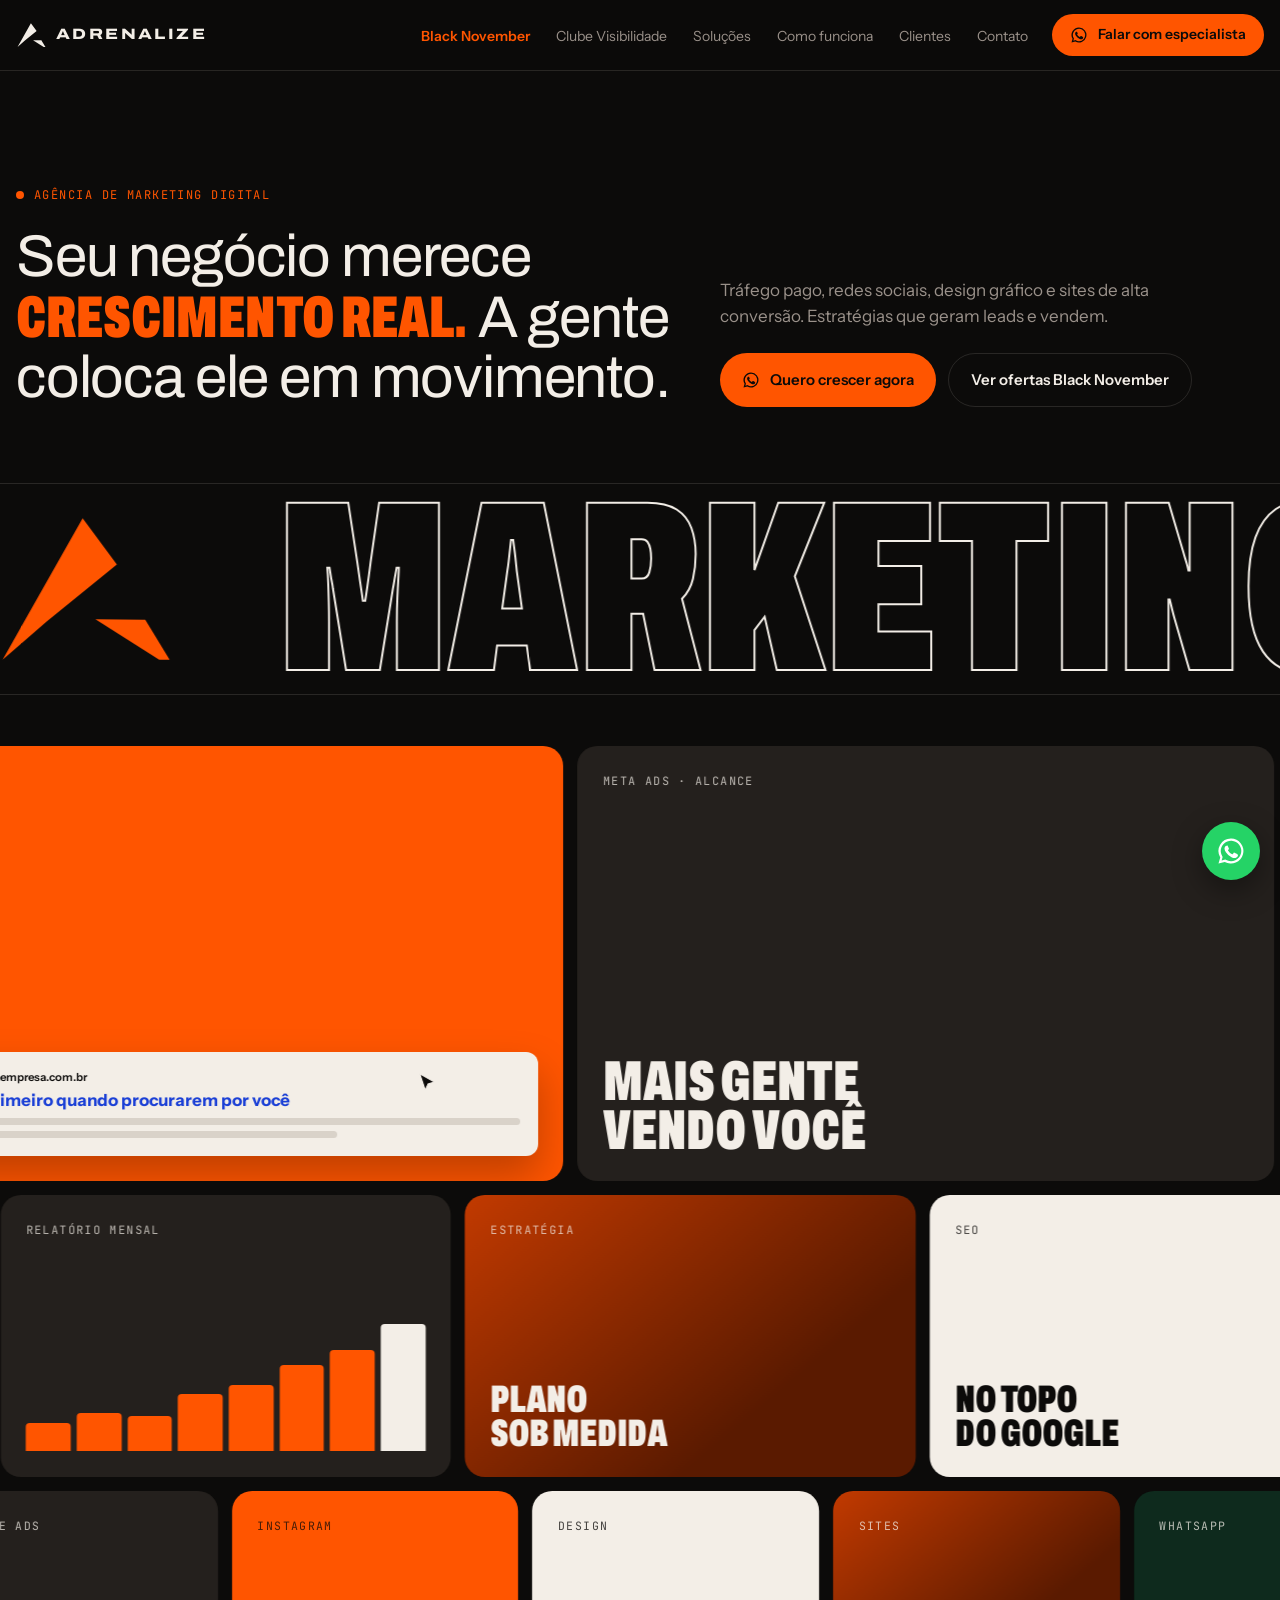
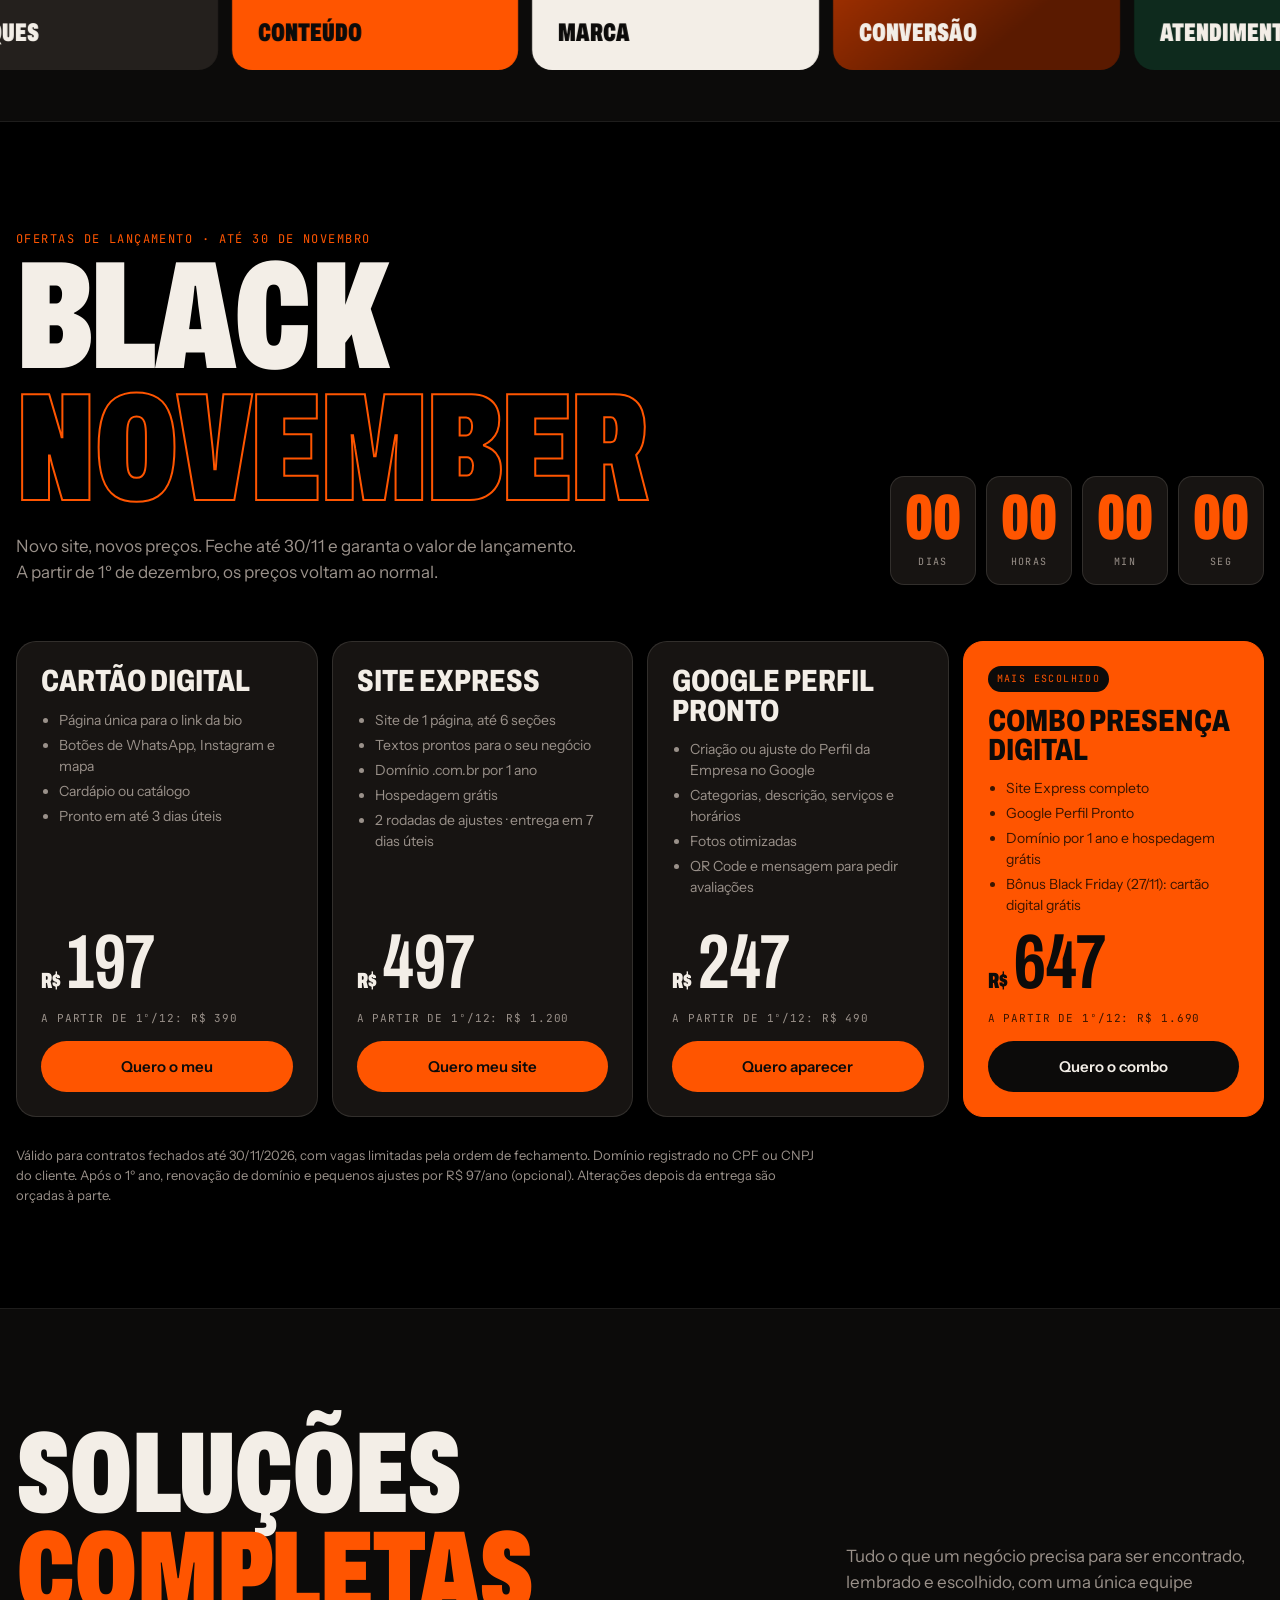
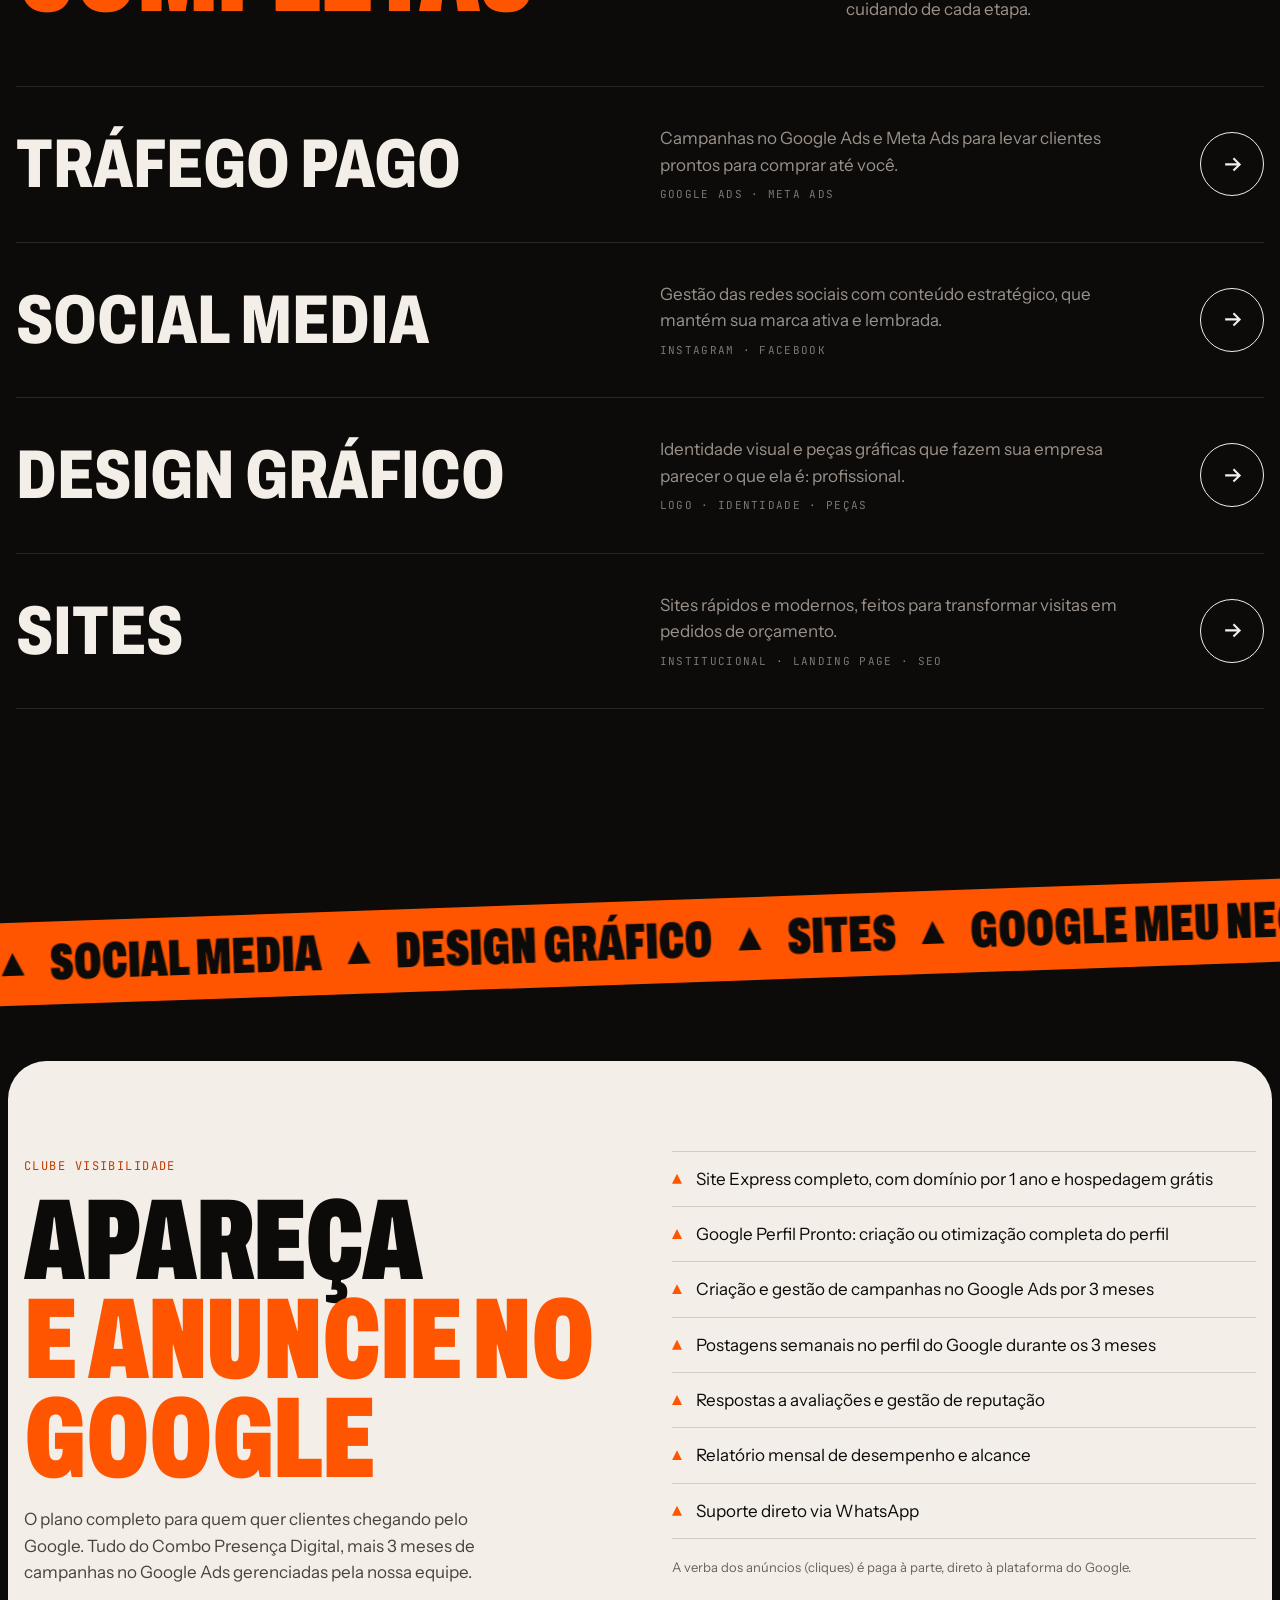
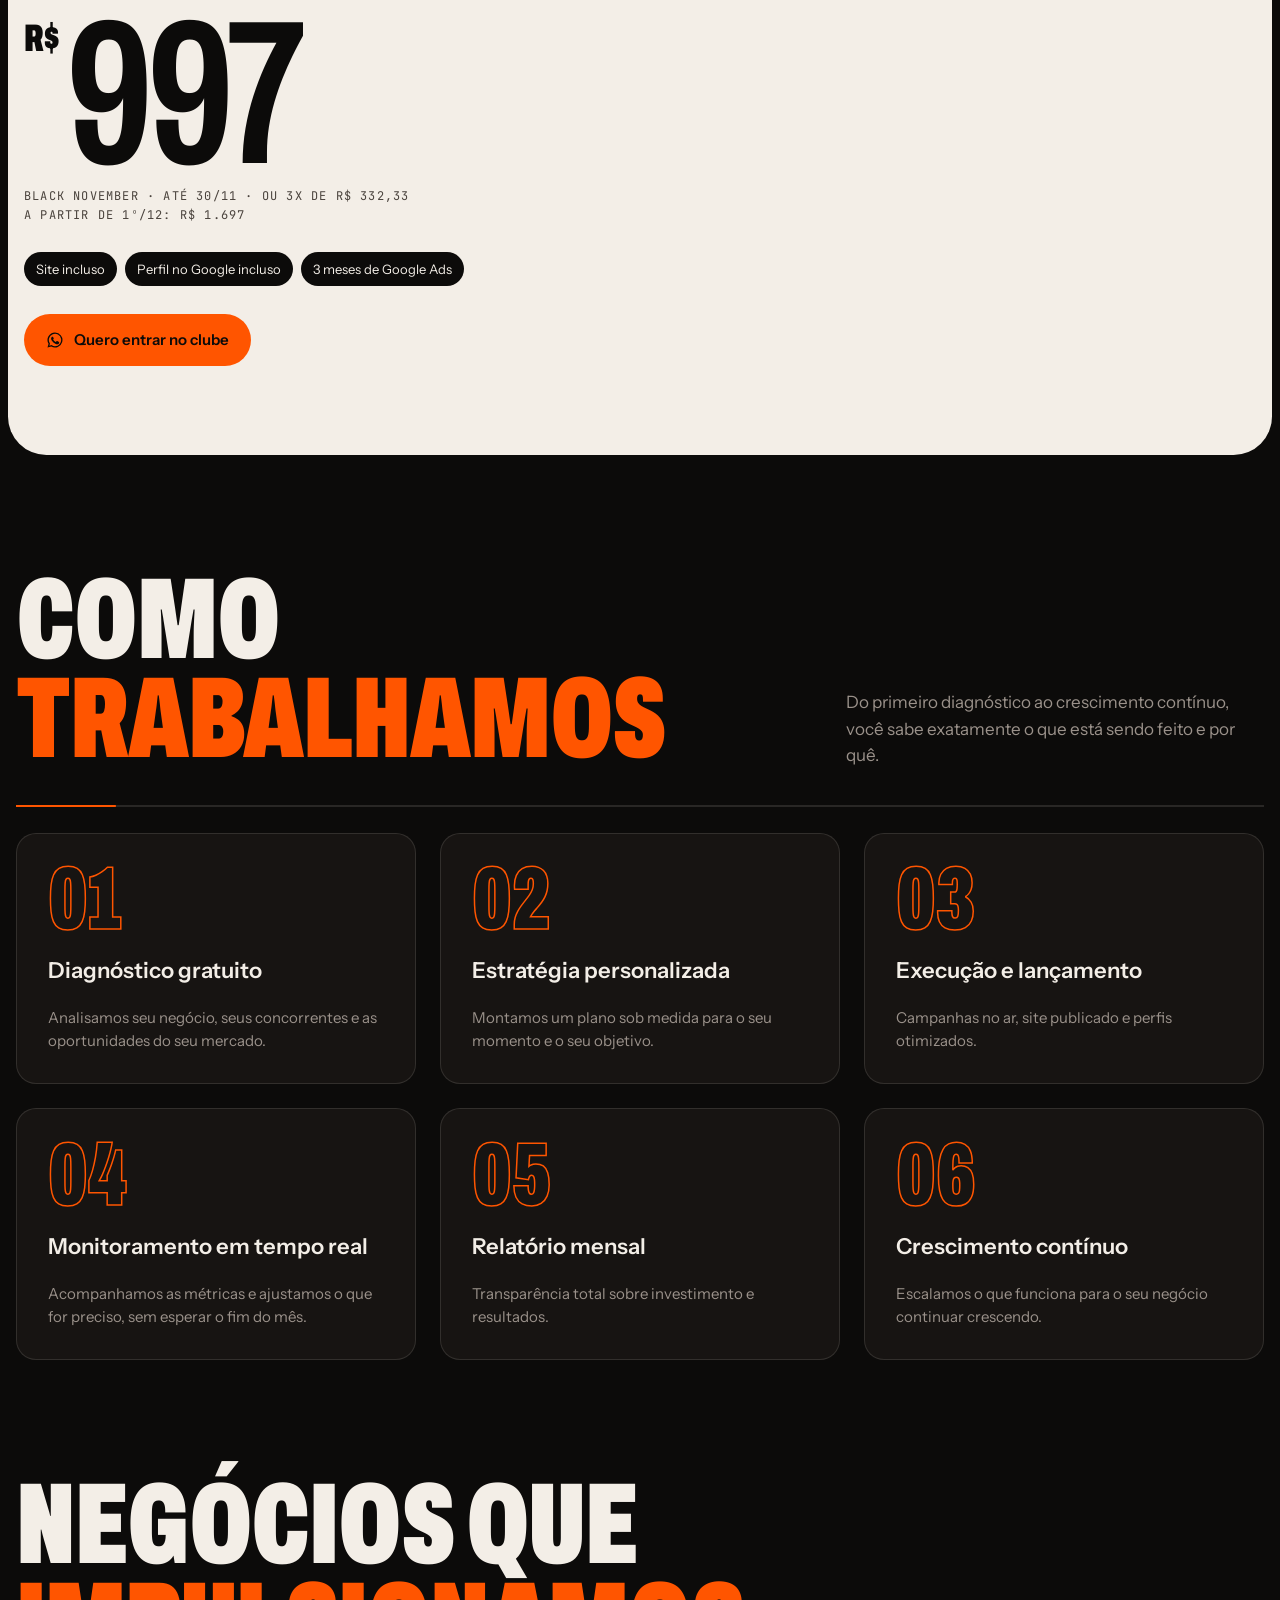
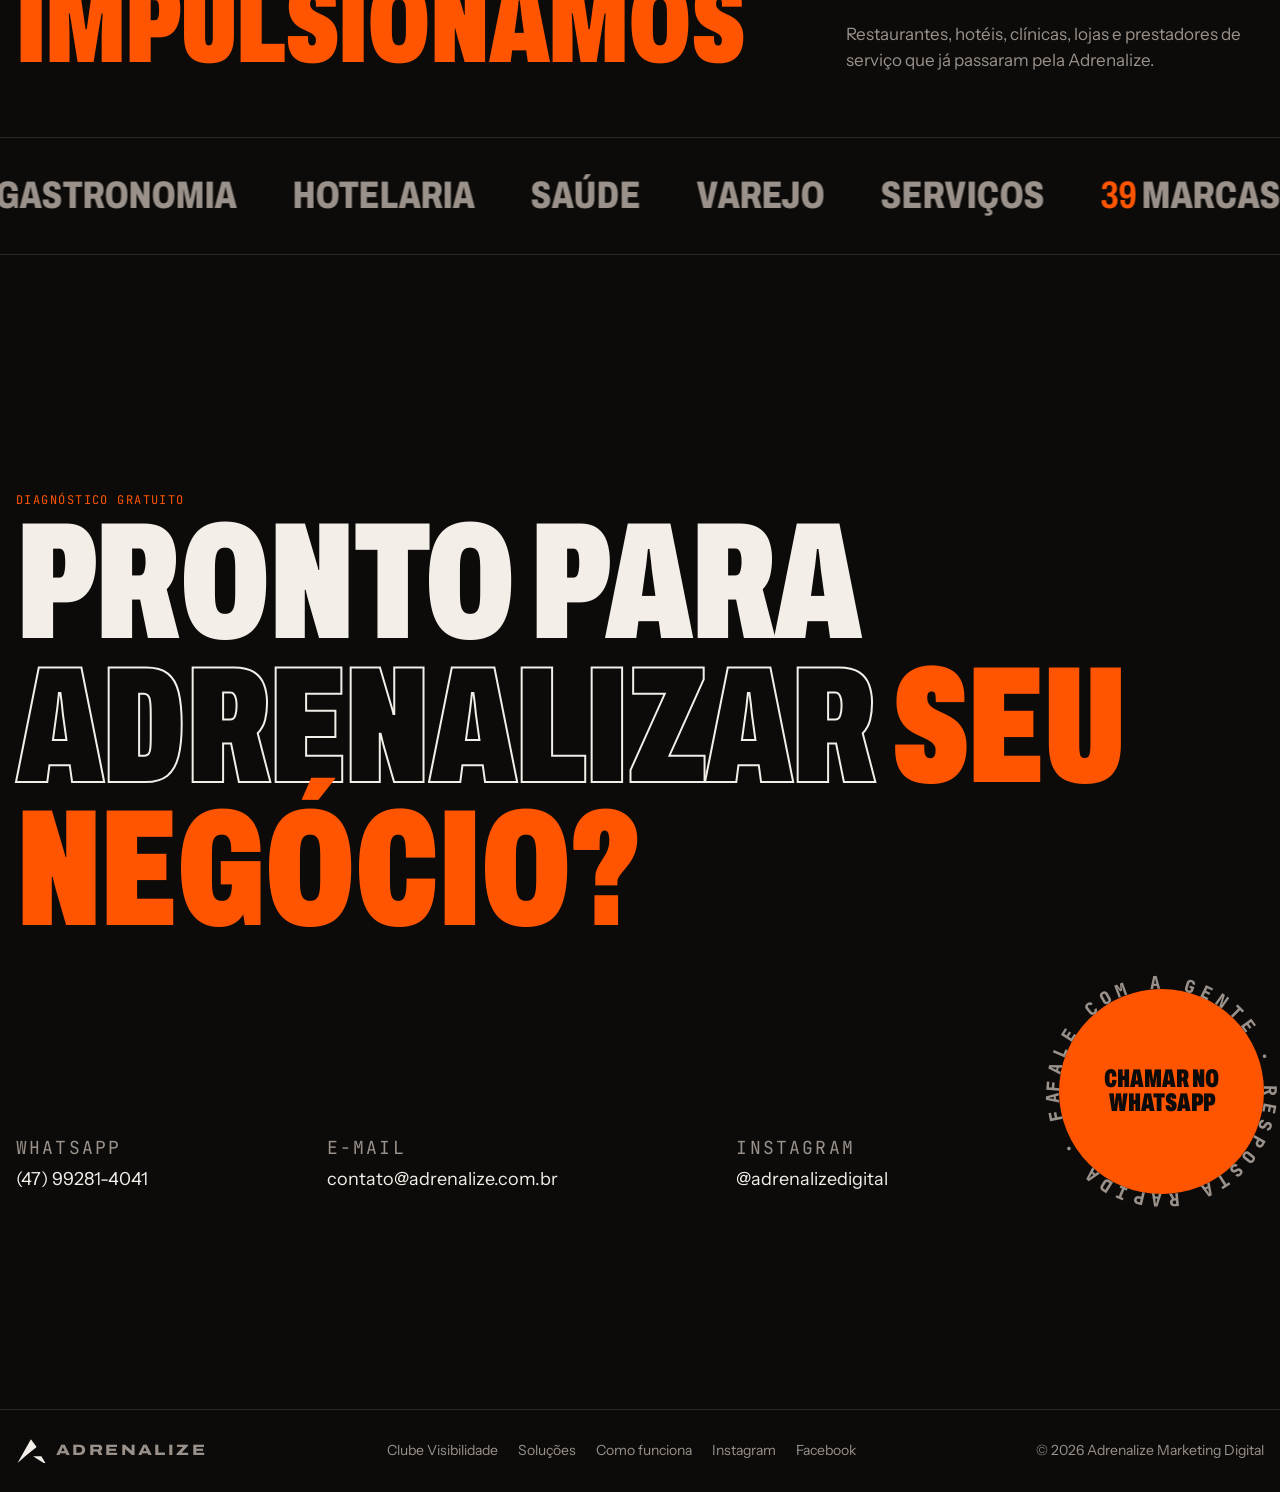
==== index.html @ 4ca0341b "Add files via upload" ====
<!doctype html>
<html lang="pt-BR">
<head>
<meta charset="utf-8">
<meta name="viewport" content="width=device-width, initial-scale=1, viewport-fit=cover">
<title>Adrenalize Marketing Digital</title>
<meta name="description" content="Adrenalize Marketing Digital: tráfego pago, redes sociais, design gráfico e sites que geram leads e vendas.">
<link rel="preconnect" href="https://fonts.googleapis.com">
<link rel="preconnect" href="https://fonts.gstatic.com" crossorigin>
<link rel="stylesheet" href="https://fonts.googleapis.com/css2?family=Archivo:wdth,wght@62..125,300..900&family=Instrument+Sans:wght@400;500;600&family=JetBrains+Mono:wght@400;600&display=swap">
<style>
/* Layout: wordmark gigante em marquee, trilhos de cards que correm em sentidos opostos conforme a rolagem, seções em blocos de cor cheia. */
:root{
  --ink:#0c0b0a;
  --ink-2:#171412;
  --ink-3:#24201d;
  --bone:#f3eee7;
  --flame:#ff5500;
  --ember:#c23a00;
  --ash:#9a918a;
  --line:rgba(243,238,231,.12);
  --wa:#25d366;
  --f-display:"Archivo","Arial Narrow",Impact,sans-serif;
  --f-body:"Instrument Sans",system-ui,-apple-system,"Segoe UI",sans-serif;
  --f-mono:"JetBrains Mono",ui-monospace,Menlo,Consolas,monospace;
  --gut-l:max(16px,env(safe-area-inset-left,0px));
  --gut-r:max(16px,env(safe-area-inset-right,0px));
  --maxw:1320px;
  color-scheme:dark;
}
*{box-sizing:border-box}
html{scroll-behavior:smooth}
body{margin:0;background:var(--ink);color:var(--bone);font-family:var(--f-body);font-size:17px;line-height:1.55;-webkit-font-smoothing:antialiased;overflow-x:clip}
body::before{content:"";position:fixed;inset:0 0 auto;height:env(safe-area-inset-top,0px);z-index:60;background:var(--ink)}
a{color:inherit}
img{max-width:100%}
:focus-visible{outline:2px solid var(--flame);outline-offset:3px;border-radius:4px}
.wrap{max-width:var(--maxw);margin:0 auto;padding-left:var(--gut-l);padding-right:var(--gut-r)}
.mono{font-family:var(--f-mono);font-size:12px;letter-spacing:.12em;text-transform:uppercase}
.display{font-family:var(--f-display);font-weight:900;font-stretch:62%;line-height:.86;letter-spacing:-.01em;text-transform:uppercase}

/* NAV */
.nav{position:sticky;top:env(safe-area-inset-top,0px);z-index:50;background:color-mix(in srgb,var(--ink) 78%,transparent);backdrop-filter:blur(14px);-webkit-backdrop-filter:blur(14px);border-bottom:1px solid var(--line)}
.nav .wrap{display:flex;align-items:center;gap:24px;padding-block:14px}
.brand{display:flex;align-items:center;gap:10px;text-decoration:none;font-family:var(--f-display);font-weight:800;font-stretch:125%;letter-spacing:.16em;font-size:15px}
.brand svg{width:30px;height:26px;fill:var(--bone)}
.nav ul{display:flex;gap:26px;list-style:none;margin:0 0 0 auto;padding:0}
.nav ul a{text-decoration:none;font-size:14px;color:var(--ash);transition:color .2s}
.nav ul a:hover{color:var(--bone)}
.btn{display:inline-flex;align-items:center;gap:10px;padding:14px 22px;border-radius:999px;font-weight:600;font-size:15px;text-decoration:none;white-space:nowrap;transition:transform .25s cubic-bezier(.2,.8,.2,1),background .25s,color .25s}
.btn:hover{transform:translateY(-2px)}
.btn-fire{background:var(--flame);color:var(--ink)}
.btn-fire:hover{background:var(--bone)}
.btn-ghost{border:1px solid var(--line);color:var(--bone)}
.btn-ghost:hover{border-color:var(--bone)}
.btn svg{width:18px;height:18px;fill:currentColor}
.nav .btn{padding:10px 18px;font-size:14px}
@media (max-width:900px){.nav ul{display:none}.nav .btn{margin-left:auto}}
@media (max-width:520px){.nav-cta-t{display:none}.nav .btn{padding:10px 12px}}

/* HERO */
.hero{padding-block:clamp(48px,9vw,120px) 0;position:relative}
.hero-top{display:grid;grid-template-columns:1.1fr .9fr;gap:40px;align-items:end}
.hero h1{margin:0;font-family:var(--f-display);font-weight:400;font-stretch:100%;font-size:clamp(34px,4.6vw,64px);line-height:1.02;letter-spacing:-.02em;text-wrap:balance}
.hero h1 em{font-style:normal;font-weight:900;font-stretch:62%;color:var(--flame);text-transform:uppercase;letter-spacing:0}
.hero p{margin:0 0 24px;color:var(--ash);max-width:46ch}
.hero .ctas{display:flex;flex-wrap:wrap;gap:12px}
.hero .eyebrow{display:flex;align-items:center;gap:10px;color:var(--flame);margin-bottom:22px}
.pulse{width:8px;height:8px;border-radius:50%;background:var(--flame);box-shadow:0 0 0 0 rgba(255,85,0,.6);animation:pulse 1.6s infinite}
@keyframes pulse{70%{box-shadow:0 0 0 12px rgba(255,85,0,0)}100%{box-shadow:0 0 0 0 rgba(255,85,0,0)}}
@media (max-width:900px){.hero-top{grid-template-columns:1fr}}

.mega{margin-top:clamp(36px,6vw,80px);overflow:hidden;white-space:nowrap;border-block:1px solid var(--line)}
.mega-track{display:inline-flex;will-change:transform}
.mega-track span{font-size:clamp(96px,19vw,300px);padding-right:.18em;display:inline-flex;align-items:center;gap:.18em}
.mega-track span i{font-style:normal;color:transparent;-webkit-text-stroke:2px var(--bone)}
.mega-track span b{color:var(--flame);font-weight:900}
.mega-track svg{height:.62em;width:auto;fill:var(--flame)}

/* REEL (cards que correm) */
.reel{padding-block:clamp(28px,4vw,56px);display:grid;gap:14px;overflow:hidden}
.row{display:flex;gap:14px;will-change:transform;width:max-content}
.row.r1 .tile{height:clamp(220px,34vw,440px)}
.row.r2 .tile{height:clamp(170px,22vw,300px)}
.row.r3 .tile{height:clamp(120px,14vw,190px)}
.tile{aspect-ratio:16/10;max-width:none;border-radius:20px;position:relative;overflow:hidden;flex:none;padding:clamp(14px,2vw,28px);display:flex;flex-direction:column;justify-content:space-between;isolation:isolate}
.tile .tag{font-family:var(--f-mono);font-size:clamp(9px,.9vw,12px);letter-spacing:.12em;text-transform:uppercase;opacity:.75}
.tile .big{font-family:var(--f-display);font-weight:900;font-stretch:62%;text-transform:uppercase;line-height:.88;font-size:clamp(28px,4.4vw,72px)}
.row.r2 .tile .big{font-size:clamp(22px,3vw,48px)}
.row.r3 .tile .big{font-size:clamp(18px,2vw,32px)}
.t-fire{background:var(--flame);color:var(--ink)}
.t-bone{background:var(--bone);color:var(--ink)}
.t-ink{background:var(--ink-3);color:var(--bone)}
.t-ember{background:linear-gradient(140deg,var(--ember),#5a1a00 70%);color:var(--bone)}
.t-wa{background:#0e2a1d;color:var(--bone)}

/* tile: Google Ads */
.serp{background:var(--bone);color:var(--ink);border-radius:12px;padding:clamp(10px,1.4vw,18px);font-size:clamp(10px,1.05vw,14px);line-height:1.35;box-shadow:0 20px 40px rgba(0,0,0,.25)}
.serp small{display:block;font-weight:600}
.serp strong{display:block;color:#1a3fd6;font-size:1.25em;margin:4px 0}
.serp .bar{height:7px;border-radius:4px;background:#d9d2c9;margin-top:6px}
.serp .bar.s{width:70%}
.cursor{position:absolute;width:22px;height:22px;right:18%;bottom:20%;animation:click 3.2s infinite}
.cursor svg{width:100%;height:100%;fill:var(--ink);stroke:var(--bone);stroke-width:1.2}
@keyframes click{0%,100%{transform:translate(40px,30px)}45%{transform:translate(0,0)}52%{transform:translate(0,0) scale(.82)}60%{transform:translate(0,0)}}

/* tile: feed */
.feed{display:grid;grid-template-columns:repeat(3,1fr);gap:5px;width:60%;align-self:flex-end}
.feed i{aspect-ratio:1;border-radius:6px;background:var(--ink-3);animation:feed 4.5s infinite}
.feed i:nth-child(2){animation-delay:.5s}.feed i:nth-child(3){animation-delay:1s}.feed i:nth-child(4){animation-delay:1.5s}.feed i:nth-child(5){animation-delay:2s}.feed i:nth-child(6){animation-delay:2.5s}
@keyframes feed{0%,100%{background:var(--ink-3)}40%{background:var(--flame)}60%{background:var(--bone)}}
.likes{display:flex;align-items:center;gap:8px;font-family:var(--f-mono);font-size:clamp(11px,1vw,14px)}
.likes svg{width:18px;height:18px;fill:var(--flame);animation:beat 1.2s infinite}
@keyframes beat{30%{transform:scale(1.3)}60%{transform:scale(1)}}

/* tile: chart */
.bars{display:flex;align-items:flex-end;gap:6px;height:55%}
.bars i{flex:1;background:var(--ink);border-radius:4px 4px 0 0;transform-origin:bottom;animation:grow 3s ease-in-out infinite alternate}
.bars i:nth-child(1){height:22%}.bars i:nth-child(2){height:30%;animation-delay:.1s}.bars i:nth-child(3){height:28%;animation-delay:.2s}.bars i:nth-child(4){height:45%;animation-delay:.3s}.bars i:nth-child(5){height:52%;animation-delay:.4s}.bars i:nth-child(6){height:68%;animation-delay:.5s}.bars i:nth-child(7){height:80%;animation-delay:.6s}.bars i:nth-child(8){height:100%;animation-delay:.7s;background:var(--bone)}
@keyframes grow{from{transform:scaleY(.35)}to{transform:scaleY(1)}}

/* tile: identidade */
.swatches{display:flex;gap:8px}
.swatches i{flex:1;aspect-ratio:1;border-radius:50%;animation:spin 6s linear infinite}
.swatches i:nth-child(1){background:var(--flame)}.swatches i:nth-child(2){background:var(--ink)}.swatches i:nth-child(3){background:#e9c46a;animation-direction:reverse}.swatches i:nth-child(4){background:#2a9d8f}
@keyframes spin{50%{border-radius:28%}}
.aa{font-family:var(--f-display);font-weight:300;font-stretch:125%;font-size:clamp(56px,8vw,130px);line-height:.8;animation:wght 4s ease-in-out infinite alternate}
@keyframes wght{to{font-weight:900;font-stretch:62%}}

/* tile: site */
.browser{background:var(--ink);border-radius:12px;overflow:hidden;border:1px solid var(--line);height:72%;display:flex;flex-direction:column}
.browser .top{display:flex;gap:5px;padding:8px 10px;border-bottom:1px solid var(--line)}
.browser .top i{width:7px;height:7px;border-radius:50%;background:var(--ink-3)}
.browser .body{flex:1;padding:12px;display:grid;gap:7px;align-content:start;position:relative;overflow:hidden}
.browser .body b{height:12px;width:60%;background:var(--flame);border-radius:3px}
.browser .body s{height:6px;background:var(--ink-3);border-radius:3px;text-decoration:none}
.browser .body s:nth-of-type(2){width:80%}.browser .body s:nth-of-type(3){width:50%}
.browser .body u{margin-top:6px;width:90px;height:22px;border-radius:99px;background:var(--bone)}
.scan{position:absolute;inset:0;background:linear-gradient(180deg,transparent,rgba(255,85,0,.18),transparent);height:40%;animation:scan 2.8s linear infinite}
@keyframes scan{from{transform:translateY(-100%)}to{transform:translateY(260%)}}

/* tile: maps */
.map{position:absolute;inset:0;z-index:-1;background:
 linear-gradient(90deg,transparent 48%,rgba(12,11,10,.08) 48% 52%,transparent 52%) 0 0/70px 70px,
 linear-gradient(0deg,transparent 48%,rgba(12,11,10,.08) 48% 52%,transparent 52%) 0 0/70px 70px,
 linear-gradient(30deg,transparent 46%,rgba(255,85,0,.25) 46% 50%,transparent 50%) 0 0/100% 100%}
.pin{position:absolute;left:58%;top:30%;width:34px;height:34px}
.pin svg{width:100%;height:100%;fill:var(--flame);animation:drop 2.4s cubic-bezier(.3,1.6,.5,1) infinite}
.pin::after{content:"";position:absolute;left:50%;bottom:-6px;width:30px;height:10px;margin-left:-15px;border-radius:50%;background:rgba(255,85,0,.35);animation:ring 2.4s infinite}
@keyframes drop{0%{transform:translateY(-30px)}25%,100%{transform:translateY(0)}}
@keyframes ring{0%,20%{transform:scale(.3);opacity:1}100%{transform:scale(2.2);opacity:0}}
.stars{color:var(--flame);letter-spacing:.15em;font-size:clamp(14px,1.6vw,22px)}

/* tile: whatsapp */
.chat{display:grid;gap:8px;font-size:clamp(10px,1.05vw,14px)}
.chat p{margin:0;padding:8px 12px;border-radius:12px;max-width:80%;animation:pop 6s infinite both}
.chat .in{background:#1f3b2e;justify-self:start;border-bottom-left-radius:3px}
.chat .out{background:var(--wa);color:#06281a;justify-self:end;border-bottom-right-radius:3px;animation-delay:1.2s}
.chat .in:nth-child(3){animation-delay:2.4s}
@keyframes pop{0%{transform:scale(.6);opacity:0}8%,85%{transform:scale(1);opacity:1}100%{opacity:0}}

/* tile: reach */
.reach{position:absolute;inset:auto 0 0 0;height:60%;z-index:-1}
.reach path{fill:none;stroke:var(--flame);stroke-width:3;stroke-dasharray:600;stroke-dashoffset:600;animation:draw 3.5s ease-out infinite}
@keyframes draw{70%,100%{stroke-dashoffset:0}}

/* MARQUEE faixa */
.band{background:var(--flame);color:var(--ink);overflow:hidden;white-space:nowrap;transform:rotate(-2deg);margin-block:clamp(40px,6vw,80px);width:110%;margin-left:-5%}
.band-track{display:inline-flex;padding-block:16px;will-change:transform}
.band-track span{font-family:var(--f-display);font-weight:900;font-stretch:62%;text-transform:uppercase;font-size:clamp(28px,4vw,56px);line-height:1;padding-right:.5em;display:inline-flex;gap:.5em;align-items:center}
.band-track span::after{content:"";width:.45em;height:.45em;background:var(--ink);clip-path:polygon(50% 0,100% 100%,0 100%)}


/* BLACK NOVEMBER */
.black{background:#000;border-block:1px solid var(--line);overflow:hidden}
.black .wrap{padding-block:clamp(56px,8vw,110px)}
.black-top{display:grid;grid-template-columns:1fr auto;gap:32px;align-items:end;margin-bottom:clamp(32px,5vw,56px)}
.black h2{margin:0;font-size:clamp(64px,12vw,200px)}
.black h2 span{display:block;color:transparent;-webkit-text-stroke:2px var(--flame)}
.black .sub{margin:18px 0 0;color:var(--ash);max-width:52ch}
.count{display:flex;gap:10px}
.count div{background:var(--ink-2);border:1px solid var(--line);border-radius:14px;padding:12px 14px;min-width:74px;text-align:center}
.count b{display:block;font-family:var(--f-display);font-weight:900;font-stretch:62%;font-size:clamp(40px,5vw,64px);line-height:.9;color:var(--flame);font-variant-numeric:tabular-nums}
.count span{font-family:var(--f-mono);font-size:10px;letter-spacing:.14em;text-transform:uppercase;color:var(--ash)}
.offers{display:grid;grid-template-columns:repeat(4,1fr);gap:14px}
.offer{background:var(--ink-2);border:1px solid var(--line);border-radius:20px;padding:24px;display:flex;flex-direction:column;gap:14px;transition:transform .35s cubic-bezier(.2,.8,.2,1),border-color .35s}
.offer:hover{transform:translateY(-6px);border-color:var(--flame)}
.offer.hot{background:var(--flame);color:var(--ink);border-color:var(--flame)}
.offer h3{margin:0;font-family:var(--f-display);font-weight:800;font-stretch:75%;text-transform:uppercase;font-size:clamp(26px,2.4vw,34px);line-height:.95}
.offer ul{margin:0;padding:0 0 0 18px;font-size:14px;line-height:1.5;color:var(--ash);display:grid;gap:4px}
.offer.hot ul{color:#3a1500}
.offer .now{display:flex;align-items:baseline;gap:6px;font-family:var(--f-display);font-weight:900;font-stretch:62%;line-height:.85;margin-top:auto}
.offer .now small{font-size:22px}
.offer .now strong{font-size:clamp(64px,6vw,88px)}
.offer .after{font-family:var(--f-mono);font-size:11px;letter-spacing:.08em;text-transform:uppercase;color:var(--ash)}
.offer.hot .after{color:#3a1500}
.offer .btn{justify-content:center}
.offer.hot .btn-fire{background:var(--ink);color:var(--bone)}
.offer.hot .btn-fire:hover{background:var(--bone);color:var(--ink)}
.offer .flag{align-self:flex-start;font-family:var(--f-mono);font-size:10px;letter-spacing:.14em;text-transform:uppercase;background:var(--ink);color:var(--flame);padding:5px 9px;border-radius:99px}
.black .rules{margin:28px 0 0;color:var(--ash);font-size:13px;max-width:90ch}
@media (max-width:1100px){.offers{grid-template-columns:1fr 1fr}}
@media (max-width:900px){.black-top{grid-template-columns:1fr}}
@media (max-width:560px){.offers{grid-template-columns:1fr}.count div{min-width:0;flex:1}}
.nav ul a.bn{color:var(--flame);font-weight:600}

/* SECTION HEAD */
section{position:relative}
.sec{padding-block:clamp(64px,9vw,130px)}
.head{display:flex;justify-content:space-between;align-items:end;gap:24px;flex-wrap:wrap;margin-bottom:clamp(32px,5vw,64px)}
.head h2{margin:0;font-size:clamp(52px,9vw,140px)}
.head h2 span{color:var(--flame)}
.head p{margin:0;color:var(--ash);max-width:38ch}

/* SOLUÇÕES */
.svc{list-style:none;margin:0;padding:0;border-top:1px solid var(--line)}
.svc li{border-bottom:1px solid var(--line);position:relative;overflow:hidden}
.svc a{display:grid;grid-template-columns:1.2fr 1fr auto;gap:24px;align-items:center;padding:clamp(22px,3vw,40px) 0;text-decoration:none;position:relative;z-index:1;transition:color .35s,padding .35s}
.svc li::before{content:"";position:absolute;inset:0;background:var(--flame);transform:scaleY(0);transform-origin:bottom;transition:transform .45s cubic-bezier(.7,0,.2,1)}
.svc li:hover::before{transform:scaleY(1)}
.svc li:hover a{color:var(--ink);padding-left:20px}
.svc li:hover .svc-d{color:var(--ink)}
.svc-t{font-family:var(--f-display);font-weight:800;font-stretch:75%;text-transform:uppercase;font-size:clamp(34px,5.4vw,84px);line-height:.9}
.svc-d{color:var(--ash);max-width:44ch;transition:color .35s;min-width:0}
.svc-d small{display:block;margin-top:8px;font-family:var(--f-mono);font-size:11px;letter-spacing:.12em;text-transform:uppercase;opacity:.8}
.svc .arrow{width:clamp(44px,5vw,72px);height:clamp(44px,5vw,72px);border-radius:50%;border:1px solid currentColor;display:grid;place-items:center;transition:transform .45s}
.svc .arrow svg{width:40%;height:40%;fill:none;stroke:currentColor;stroke-width:2}
.svc li:hover .arrow{transform:rotate(-45deg);background:var(--ink);color:var(--flame);border-color:var(--ink)}
@media (max-width:760px){.svc a{grid-template-columns:1fr auto}.svc-d{grid-column:1/-1;grid-row:2}}

/* CLUBE */
.club{background:var(--bone);color:var(--ink);border-radius:clamp(20px,3vw,40px);margin-inline:max(8px,env(safe-area-inset-left,0px));overflow:hidden}
.club .wrap{padding-block:clamp(48px,7vw,100px)}
.club-grid{display:grid;grid-template-columns:1fr 1fr;gap:clamp(32px,5vw,72px);align-items:start}
.club .kicker{color:var(--ember)}
.club h2{margin:14px 0 18px;font-size:clamp(56px,9vw,150px)}
.club h2 span{display:block;color:var(--flame)}
.club p.lead{margin:0 0 28px;max-width:44ch;color:#4a433d}
.price{display:flex;align-items:flex-start;gap:8px;font-family:var(--f-display);font-weight:900;font-stretch:62%;line-height:.8}
.price small{font-size:clamp(24px,3vw,40px);margin-top:.25em}
.price strong{font-size:clamp(110px,16vw,240px);letter-spacing:-.02em}
.price-note{font-family:var(--f-mono);font-size:12px;letter-spacing:.1em;text-transform:uppercase;margin:10px 0 28px;color:#4a433d}
.chips{display:flex;flex-wrap:wrap;gap:8px;margin-bottom:28px}
.chips span{background:var(--ink);color:var(--bone);padding:7px 12px;border-radius:99px;font-size:13px}
.checks{list-style:none;margin:0;padding:0;display:grid;gap:0;border-top:1px solid rgba(12,11,10,.15)}
.checks li{display:flex;gap:14px;align-items:baseline;padding:14px 0;border-bottom:1px solid rgba(12,11,10,.15)}
.checks li::before{content:"";flex:none;width:10px;height:10px;background:var(--flame);clip-path:polygon(50% 0,100% 100%,0 100%);transform:translateY(-1px)}
.club .fine{font-size:13px;color:#6b625b;margin:18px 0 26px}
.club .btn-fire:hover{background:var(--ink);color:var(--bone)}
@media (max-width:900px){.club-grid{grid-template-columns:1fr}}

/* PROCESSO */
.steps{display:grid;grid-template-columns:repeat(3,1fr);gap:clamp(14px,2vw,24px);position:relative}
.track{position:absolute;left:0;right:0;top:-28px;height:2px;background:var(--line)}
.track i{position:absolute;inset:0;background:var(--flame);transform-origin:left;transform:scaleX(.08)}
.step{background:var(--ink-2);border:1px solid var(--line);border-radius:20px;padding:clamp(22px,2.4vw,34px);display:flex;flex-direction:column;gap:18px;min-height:240px;transition:background .35s,transform .35s}
.step:hover{background:var(--ink-3);transform:translateY(-4px)}
.step .n{font-family:var(--f-display);font-weight:900;font-stretch:62%;font-size:clamp(64px,7vw,108px);line-height:.8;color:transparent;-webkit-text-stroke:1.5px var(--flame)}
.step h3{margin:auto 0 0;font-size:22px;font-weight:600}
.step p{margin:0;color:var(--ash);font-size:15px}
@media (max-width:900px){.steps{grid-template-columns:1fr 1fr}}
@media (max-width:560px){.steps{grid-template-columns:1fr}.step{min-height:0}}

/* CLIENTES */
.clients{overflow:hidden;border-block:1px solid var(--line);padding-block:28px}
.clients-track{display:inline-flex;gap:56px;align-items:center;will-change:transform;white-space:nowrap}
.clients-track img{height:96px;width:auto;opacity:.8;transition:filter .3s,opacity .3s}
.clients-track img:hover{opacity:1}
.clients-fallback{font-family:var(--f-display);font-weight:800;font-stretch:75%;text-transform:uppercase;font-size:clamp(26px,3vw,40px);color:var(--ash);display:inline-flex;gap:56px}
.clients-fallback b{color:var(--flame)}

/* CTA FINAL */
.final{text-align:left}
.final h2{margin:0;font-size:clamp(64px,13vw,220px)}
.final h2 .o{color:transparent;-webkit-text-stroke:2px var(--bone)}
.final h2 .f{color:var(--flame)}
.final-grid{display:grid;grid-template-columns:1fr auto;gap:32px;align-items:end;margin-top:clamp(28px,4vw,48px)}
.contacts{display:grid;grid-template-columns:repeat(3,auto);gap:12px 40px}
.contacts div{display:grid;gap:4px}
.contacts .mono{color:var(--ash)}
.contacts a,.contacts span{font-size:18px;text-decoration:none;user-select:all}
.contacts a:hover{color:var(--flame)}
.giant-btn{width:clamp(150px,16vw,220px);aspect-ratio:1;border-radius:50%;background:var(--flame);color:var(--ink);display:grid;place-items:center;text-align:center;text-decoration:none;font-family:var(--f-display);font-weight:900;font-stretch:62%;text-transform:uppercase;font-size:clamp(20px,2vw,28px);line-height:.95;transition:transform .4s cubic-bezier(.2,.8,.2,1),background .3s;position:relative}
.giant-btn:hover{transform:scale(1.07) rotate(-6deg);background:var(--bone)}
.giant-btn svg.ring{position:absolute;inset:-14px;width:calc(100% + 28px);height:calc(100% + 28px);animation:rot 14s linear infinite}
.giant-btn svg.ring text{fill:var(--ash);font-family:var(--f-mono);font-size:7.6px;letter-spacing:2.4px}
@keyframes rot{to{transform:rotate(360deg)}}
@media (max-width:900px){.final-grid{grid-template-columns:1fr}.contacts{grid-template-columns:1fr 1fr}}
@media (max-width:520px){.contacts{grid-template-columns:1fr}}

/* FOOTER */
footer{border-top:1px solid var(--line);margin-top:clamp(56px,8vw,100px)}
footer .wrap{display:flex;flex-wrap:wrap;gap:16px 32px;justify-content:space-between;align-items:center;padding-block:28px;color:var(--ash);font-size:14px}
footer nav{display:flex;flex-wrap:wrap;gap:20px}
footer a{text-decoration:none}
footer a:hover{color:var(--bone)}

/* WhatsApp flutuante */
.wa-float{position:fixed;right:calc(20px + env(safe-area-inset-right,0px));bottom:calc(20px + env(safe-area-inset-bottom,0px));z-index:55;width:58px;height:58px;border-radius:50%;background:var(--wa);display:grid;place-items:center;box-shadow:0 10px 30px rgba(0,0,0,.4);transition:transform .25s}
.wa-float:hover{transform:scale(1.08)}
.wa-float svg{width:30px;height:30px;fill:#fff}

@media (prefers-reduced-motion:reduce){
  *,*::before,*::after{animation:none!important;transition:none!important}
  html{scroll-behavior:auto}
}
</style>
</head>
<body>


<svg width="0" height="0" style="position:absolute" aria-hidden="true">
  <symbol id="mark" viewBox="4 3.5 31 26"><path d="M19.4 4.4 25.3 12.4 13.2 22.2 5.6 28.8Z"/><path d="M21.6 21.8 30.2 21.9 34.4 28.8 32.6 28.8Z"/></symbol>
  <symbol id="wa" viewBox="0 0 24 24"><path d="M12 2a10 10 0 0 0-8.6 15.1L2 22l5-1.3A10 10 0 1 0 12 2Zm0 18.2a8.2 8.2 0 0 1-4.2-1.2l-.3-.2-3 .8.8-2.9-.2-.3A8.2 8.2 0 1 1 12 20.2Zm4.5-6.1c-.2-.1-1.5-.7-1.7-.8s-.4-.1-.6.1-.6.8-.8 1-.3.2-.5.1a6.7 6.7 0 0 1-3.3-2.9c-.3-.4.3-.4.7-1.3.1-.2 0-.3 0-.4l-.8-1.8c-.2-.5-.4-.4-.6-.4h-.5a1 1 0 0 0-.7.3 3 3 0 0 0-.9 2.2 5.2 5.2 0 0 0 1.1 2.7 11.8 11.8 0 0 0 4.5 4c1.7.7 2.3.8 3.2.6a2.7 2.7 0 0 0 1.8-1.3 2.2 2.2 0 0 0 .1-1.3c0-.1-.2-.2-.5-.3Z"/></symbol>
  <symbol id="arrow" viewBox="0 0 24 24"><path d="M5 12h14M13 6l6 6-6 6"/></symbol>
</svg>

<header class="nav">
  <div class="wrap">
    <a class="brand" href="#topo" aria-label="Adrenalize, início"><svg><use href="#mark"/></svg>ADRENALIZE</a>
    <ul>
      <li><a class="bn" href="#black">Black November</a></li>
      <li><a href="#clube">Clube Visibilidade</a></li>
      <li><a href="#solucoes">Soluções</a></li>
      <li><a href="#processo">Como funciona</a></li>
      <li><a href="#clientes">Clientes</a></li>
      <li><a href="#contato">Contato</a></li>
    </ul>
    <a class="btn btn-fire" href="https://wa.me/5547992814041" target="_blank" rel="noopener" aria-label="Falar com especialista no WhatsApp"><svg><use href="#wa"/></svg><span class="nav-cta-t">Falar com especialista</span></a>
  </div>
</header>

<main id="topo">
  <section class="hero">
    <div class="wrap hero-top">
      <div>
        <div class="eyebrow mono"><span class="pulse"></span>Agência de marketing digital</div>
        <h1>Seu negócio merece <em>crescimento real.</em> A gente coloca ele em movimento.</h1>
      </div>
      <div>
        <p>Tráfego pago, redes sociais, design gráfico e sites de alta conversão. Estratégias que geram leads e vendem.</p>
        <div class="ctas">
          <a class="btn btn-fire" href="https://wa.me/5547992814041" target="_blank" rel="noopener"><svg><use href="#wa"/></svg>Quero crescer agora</a>
          <a class="btn btn-ghost" href="#black">Ver ofertas Black November</a>
        </div>
      </div>
    </div>

    <div class="mega" aria-hidden="true">
      <div class="mega-track display" id="mega">
        <span>Adrenalize<svg><use href="#mark"/></svg><i>Marketing</i><b>com pulso</b><svg><use href="#mark"/></svg></span>
        <span>Adrenalize<svg><use href="#mark"/></svg><i>Marketing</i><b>com pulso</b><svg><use href="#mark"/></svg></span>
      </div>
    </div>
  </section>

  <section class="reel" aria-label="O que fazemos, em movimento">
    <div class="row r1" data-dir="-1">
      <div class="tile t-fire">
        <span class="tag">Google Ads</span>
        <div class="serp"><small>Patrocinado · suaempresa.com.br</small><strong>Apareça primeiro quando procurarem por você</strong><div class="bar"></div><div class="bar s"></div></div>
        <span class="cursor"><svg viewBox="0 0 24 24"><path d="M4 2l16 9-7 2-3 7z"/></svg></span>
      </div>
      <div class="tile t-ink">
        <span class="tag">Meta Ads · alcance</span>
        <span class="big">Mais gente<br>vendo você</span>
        <svg class="reach" viewBox="0 0 400 200" preserveAspectRatio="none"><path d="M0 190 C80 180 120 150 180 120 S300 40 400 10"/></svg>
      </div>
      <div class="tile t-bone">
        <span class="tag">Identidade visual</span>
        <span class="aa">Aa</span>
        <div class="swatches"><i></i><i></i><i></i><i></i></div>
      </div>
      <div class="tile t-wa">
        <span class="tag">Do anúncio ao WhatsApp</span>
        <div class="chat"><p class="in">Oi! Vi o anúncio de vocês 👋</p><p class="out">Que bom! Posso te mandar os valores?</p><p class="in">Pode sim, quero fechar</p></div>
      </div>
      <div class="tile t-ember">
        <span class="tag">Resultados</span>
        <span class="big">Leads que<br>viram vendas</span>
        <div class="bars" style="height:30%"><i></i><i></i><i></i><i></i><i></i><i></i><i></i><i></i></div>
      </div>
    </div>

    <div class="row r2" data-dir="1">
      <div class="tile t-bone">
        <span class="tag">Google Meu Negócio</span>
        <div class="map"></div>
        <span class="pin"><svg viewBox="0 0 24 24"><path d="M12 2a7 7 0 0 0-7 7c0 5.2 7 13 7 13s7-7.8 7-13a7 7 0 0 0-7-7Zm0 9.5A2.5 2.5 0 1 1 12 6.5a2.5 2.5 0 0 1 0 5Z"/></svg></span>
        <span class="stars">★★★★★</span>
      </div>
      <div class="tile t-ink">
        <span class="tag">Sites rápidos</span>
        <div class="browser"><div class="top"><i></i><i></i><i></i></div><div class="body"><b></b><s></s><s></s><s></s><u></u><span class="scan"></span></div></div>
      </div>
      <div class="tile t-fire">
        <span class="tag">Social media</span>
        <div class="likes"><svg viewBox="0 0 24 24"><path d="M12 21s-7.5-4.6-9.6-9.2C1 8.6 3 5 6.5 5c2 0 3.4 1.1 4.2 2.4h2.6C14.1 6.1 15.5 5 17.5 5 21 5 23 8.6 21.6 11.8 19.5 16.4 12 21 12 21Z"/></svg><span id="likes">1.248</span> curtidas</div>
        <div class="feed"><i></i><i></i><i></i><i></i><i></i><i></i></div>
      </div>
      <div class="tile t-ink">
        <span class="tag">Relatório mensal</span>
        <div class="bars"><i style="background:var(--flame)"></i><i style="background:var(--flame)"></i><i style="background:var(--flame)"></i><i style="background:var(--flame)"></i><i style="background:var(--flame)"></i><i style="background:var(--flame)"></i><i style="background:var(--flame)"></i><i></i></div>
      </div>
      <div class="tile t-ember">
        <span class="tag">Estratégia</span>
        <span class="big">Plano<br>sob medida</span>
      </div>
      <div class="tile t-bone">
        <span class="tag">SEO</span>
        <span class="big">No topo<br>do Google</span>
      </div>
    </div>

    <div class="row r3" data-dir="-1">
      <div class="tile t-ink"><span class="tag">Google Ads</span><span class="big">Cliques</span></div>
      <div class="tile t-fire"><span class="tag">Instagram</span><span class="big">Conteúdo</span></div>
      <div class="tile t-bone"><span class="tag">Design</span><span class="big">Marca</span></div>
      <div class="tile t-ember"><span class="tag">Sites</span><span class="big">Conversão</span></div>
      <div class="tile t-wa"><span class="tag">WhatsApp</span><span class="big">Atendimento</span></div>
      <div class="tile t-ink"><span class="tag">Google Maps</span><span class="big">Reputação</span></div>
      <div class="tile t-fire"><span class="tag">Meta Ads</span><span class="big">Alcance</span></div>
    </div>
  </section>


  <section id="black" class="black">
    <div class="wrap">
      <div class="black-top">
        <div>
          <span class="mono" style="color:var(--flame)">Ofertas de lançamento · até 30 de novembro</span>
          <h2 class="display">Black<span>November</span></h2>
          <p class="sub">Novo site, novos preços. Feche até 30/11 e garanta o valor de lançamento. A partir de 1º de dezembro, os preços voltam ao normal.</p>
        </div>
        <div class="count" id="count" aria-label="Tempo restante da promoção">
          <div><b id="cd-d">--</b><span>dias</span></div>
          <div><b id="cd-h">--</b><span>horas</span></div>
          <div><b id="cd-m">--</b><span>min</span></div>
          <div><b id="cd-s">--</b><span>seg</span></div>
        </div>
      </div>
      <div class="offers">
        <article class="offer">
          <h3>Cartão digital</h3>
          <ul><li>Página única para o link da bio</li><li>Botões de WhatsApp, Instagram e mapa</li><li>Cardápio ou catálogo</li><li>Pronto em até 3 dias úteis</li></ul>
          <div class="now"><small>R$</small><strong>197</strong></div>
          <span class="after">A partir de 1º/12: R$ 390</span>
          <a class="btn btn-fire" href="https://wa.me/5547992814041?text=Ol%C3%A1%21%20Quero%20a%20oferta%20Black%20November%3A%20Cart%C3%A3o%20digital" target="_blank" rel="noopener">Quero o meu</a>
        </article>
        <article class="offer">
          <h3>Site Express</h3>
          <ul><li>Site de 1 página, até 6 seções</li><li>Textos prontos para o seu negócio</li><li>Domínio .com.br por 1 ano</li><li>Hospedagem grátis</li><li>2 rodadas de ajustes · entrega em 7 dias úteis</li></ul>
          <div class="now"><small>R$</small><strong>497</strong></div>
          <span class="after">A partir de 1º/12: R$ 1.200</span>
          <a class="btn btn-fire" href="https://wa.me/5547992814041?text=Ol%C3%A1%21%20Quero%20a%20oferta%20Black%20November%3A%20Site%20Express" target="_blank" rel="noopener">Quero meu site</a>
        </article>
        <article class="offer">
          <h3>Google Perfil Pronto</h3>
          <ul><li>Criação ou ajuste do Perfil da Empresa no Google</li><li>Categorias, descrição, serviços e horários</li><li>Fotos otimizadas</li><li>QR Code e mensagem para pedir avaliações</li></ul>
          <div class="now"><small>R$</small><strong>247</strong></div>
          <span class="after">A partir de 1º/12: R$ 490</span>
          <a class="btn btn-fire" href="https://wa.me/5547992814041?text=Ol%C3%A1%21%20Quero%20a%20oferta%20Black%20November%3A%20Google%20Perfil%20Pronto" target="_blank" rel="noopener">Quero aparecer</a>
        </article>
        <article class="offer hot">
          <span class="flag">Mais escolhido</span>
          <h3>Combo Presença Digital</h3>
          <ul><li>Site Express completo</li><li>Google Perfil Pronto</li><li>Domínio por 1 ano e hospedagem grátis</li><li>Bônus Black Friday (27/11): cartão digital grátis</li></ul>
          <div class="now"><small>R$</small><strong>647</strong></div>
          <span class="after">A partir de 1º/12: R$ 1.690</span>
          <a class="btn btn-fire" href="https://wa.me/5547992814041?text=Ol%C3%A1%21%20Quero%20a%20oferta%20Black%20November%3A%20Combo%20Presen%C3%A7a%20Digital" target="_blank" rel="noopener">Quero o combo</a>
        </article>
      </div>
      <p class="rules">Válido para contratos fechados até 30/11/2026, com vagas limitadas pela ordem de fechamento. Domínio registrado no CPF ou CNPJ do cliente. Após o 1º ano, renovação de domínio e pequenos ajustes por R$ 97/ano (opcional). Alterações depois da entrega são orçadas à parte.</p>
    </div>
  </section>

  <section id="solucoes" class="sec">
    <div class="wrap">
      <div class="head">
        <h2 class="display">Soluções<br><span>completas</span></h2>
        <p>Tudo o que um negócio precisa para ser encontrado, lembrado e escolhido, com uma única equipe cuidando de cada etapa.</p>
      </div>
      <ul class="svc">
        <li><a href="https://wa.me/5547992814041" target="_blank" rel="noopener"><span class="svc-t">Tráfego pago</span><span class="svc-d">Campanhas no Google Ads e Meta Ads para levar clientes prontos para comprar até você.<small>Google Ads · Meta Ads</small></span><span class="arrow"><svg><use href="#arrow"/></svg></span></a></li>
        <li><a href="https://wa.me/5547992814041" target="_blank" rel="noopener"><span class="svc-t">Social media</span><span class="svc-d">Gestão das redes sociais com conteúdo estratégico, que mantém sua marca ativa e lembrada.<small>Instagram · Facebook</small></span><span class="arrow"><svg><use href="#arrow"/></svg></span></a></li>
        <li><a href="https://wa.me/5547992814041" target="_blank" rel="noopener"><span class="svc-t">Design gráfico</span><span class="svc-d">Identidade visual e peças gráficas que fazem sua empresa parecer o que ela é: profissional.<small>Logo · Identidade · Peças</small></span><span class="arrow"><svg><use href="#arrow"/></svg></span></a></li>
        <li><a href="https://wa.me/5547992814041" target="_blank" rel="noopener"><span class="svc-t">Sites</span><span class="svc-d">Sites rápidos e modernos, feitos para transformar visitas em pedidos de orçamento.<small>Institucional · Landing page · SEO</small></span><span class="arrow"><svg><use href="#arrow"/></svg></span></a></li>
      </ul>
    </div>
  </section>

  <div class="band" aria-hidden="true">
    <div class="band-track" id="band">
      <span>Tráfego pago</span><span>Social media</span><span>Design gráfico</span><span>Sites</span><span>Google Meu Negócio</span><span>SEO</span>
      <span>Tráfego pago</span><span>Social media</span><span>Design gráfico</span><span>Sites</span><span>Google Meu Negócio</span><span>SEO</span>
    </div>
  </div>

  <section id="clube" class="club">
    <div class="wrap club-grid">
      <div>
        <span class="mono kicker">Clube Visibilidade</span>
        <h2 class="display">Apareça<span>e anuncie no Google</span></h2>
        <p class="lead">O plano completo para quem quer clientes chegando pelo Google. Tudo do Combo Presença Digital, mais 3 meses de campanhas no Google Ads gerenciadas pela nossa equipe.</p>
        <div class="price"><small>R$</small><strong>997</strong></div>
        <p class="price-note">Black November · até 30/11 · ou 3x de R$ 332,33<br>A partir de 1º/12: R$ 1.697</p>
        <div class="chips"><span>Site incluso</span><span>Perfil no Google incluso</span><span>3 meses de Google Ads</span></div>
        <a class="btn btn-fire" href="https://wa.me/5547992814041" target="_blank" rel="noopener"><svg><use href="#wa"/></svg>Quero entrar no clube</a>
      </div>
      <div>
        <ul class="checks">
          <li>Site Express completo, com domínio por 1 ano e hospedagem grátis</li>
          <li>Google Perfil Pronto: criação ou otimização completa do perfil</li>
          <li>Criação e gestão de campanhas no Google Ads por 3 meses</li>
          <li>Postagens semanais no perfil do Google durante os 3 meses</li>
          <li>Respostas a avaliações e gestão de reputação</li>
          <li>Relatório mensal de desempenho e alcance</li>
          <li>Suporte direto via WhatsApp</li>
        </ul>
        <p class="fine">A verba dos anúncios (cliques) é paga à parte, direto à plataforma do Google.</p>
      </div>
    </div>
  </section>

  <section id="processo" class="sec">
    <div class="wrap">
      <div class="head">
        <h2 class="display">Como<br><span>trabalhamos</span></h2>
        <p>Do primeiro diagnóstico ao crescimento contínuo, você sabe exatamente o que está sendo feito e por quê.</p>
      </div>
      <div class="steps" id="steps">
        <div class="track"><i id="trackfill"></i></div>
        <article class="step"><span class="n">01</span><h3>Diagnóstico gratuito</h3><p>Analisamos seu negócio, seus concorrentes e as oportunidades do seu mercado.</p></article>
        <article class="step"><span class="n">02</span><h3>Estratégia personalizada</h3><p>Montamos um plano sob medida para o seu momento e o seu objetivo.</p></article>
        <article class="step"><span class="n">03</span><h3>Execução e lançamento</h3><p>Campanhas no ar, site publicado e perfis otimizados.</p></article>
        <article class="step"><span class="n">04</span><h3>Monitoramento em tempo real</h3><p>Acompanhamos as métricas e ajustamos o que for preciso, sem esperar o fim do mês.</p></article>
        <article class="step"><span class="n">05</span><h3>Relatório mensal</h3><p>Transparência total sobre investimento e resultados.</p></article>
        <article class="step"><span class="n">06</span><h3>Crescimento contínuo</h3><p>Escalamos o que funciona para o seu negócio continuar crescendo.</p></article>
      </div>
    </div>
  </section>

  <section id="clientes" class="sec" style="padding-top:0">
    <div class="wrap">
      <div class="head">
        <h2 class="display">Negócios que<br><span>impulsionamos</span></h2>
        <p>Restaurantes, hotéis, clínicas, lojas e prestadores de serviço que já passaram pela Adrenalize.</p>
      </div>
    </div>
    <div class="clients">
      <div class="clients-track" id="clients"></div>
    </div>
  </section>

  <section id="contato" class="sec">
    <div class="wrap final">
      <span class="mono" style="color:var(--flame)">Diagnóstico gratuito</span>
      <h2 class="display">Pronto para<br><span class="o">adrenalizar</span> <span class="f">seu negócio?</span></h2>
      <div class="final-grid">
        <div class="contacts">
          <div><span class="mono">WhatsApp</span><a href="https://wa.me/5547992814041" target="_blank" rel="noopener">(47) 99281-4041</a></div>
          <div><span class="mono">E-mail</span><span>contato@adrenalize.com.br</span></div>
          <div><span class="mono">Instagram</span><a href="https://instagram.com/adrenalizedigital" target="_blank" rel="noopener">@adrenalizedigital</a></div>
        </div>
        <a class="giant-btn" href="https://wa.me/5547992814041" target="_blank" rel="noopener">
          <svg class="ring" viewBox="0 0 100 100" aria-hidden="true"><defs><path id="circ" d="M50 50 m-44 0 a44 44 0 1 1 88 0 a44 44 0 1 1 -88 0"/></defs><text><textPath href="#circ">FALE COM A GENTE · RESPOSTA RÁPIDA · FALE COM A GENTE · RESPOSTA RÁPIDA ·</textPath></text></svg>
          Chamar no<br>WhatsApp
        </a>
      </div>
    </div>
  </section>
</main>

<footer>
  <div class="wrap">
    <a class="brand" href="#topo"><svg><use href="#mark"/></svg>ADRENALIZE</a>
    <nav><a href="#clube">Clube Visibilidade</a><a href="#solucoes">Soluções</a><a href="#processo">Como funciona</a><a href="https://instagram.com/adrenalizedigital" target="_blank" rel="noopener">Instagram</a><a href="https://facebook.com/ADRENALIZEDIGITALMARK" target="_blank" rel="noopener">Facebook</a></nav>
    <span>© 2026 Adrenalize Marketing Digital</span>
  </div>
</footer>

<a class="wa-float" href="https://wa.me/5547992814041" target="_blank" rel="noopener" aria-label="Falar no WhatsApp"><svg><use href="#wa"/></svg></a>

<script>
(function(){
  const reduce = matchMedia('(prefers-reduced-motion: reduce)').matches;


  /* Contagem regressiva Black November: termina 30/11/2026 23:59:59 (horário de Brasília) */
  const END = new Date('2026-11-30T23:59:59-03:00').getTime();
  const cd = ['d','h','m','s'].map(k => document.getElementById('cd-' + k));
  function tick(){
    let t = Math.max(0, END - Date.now());
    const d = Math.floor(t / 864e5); t -= d * 864e5;
    const h = Math.floor(t / 36e5); t -= h * 36e5;
    const m = Math.floor(t / 6e4); t -= m * 6e4;
    const sec = Math.floor(t / 1e3);
    [d,h,m,sec].forEach((v,i) => { if (cd[i]) cd[i].textContent = String(v).padStart(2,'0'); });
  }
  tick(); setInterval(tick, 1000);

  /* Logos de clientes: arquivos em assets/clientes/logo_1.png ... logo_39.png */
  const TOTAL_LOGOS = 39;
  const clients = document.getElementById('clients');
  const fallback = '<span class="clients-fallback"><span><b>39</b> marcas</span><span>Gastronomia</span><span>Hotelaria</span><span>Saúde</span><span>Varejo</span><span>Serviços</span></span>';
  let loaded = 0, failed = 0;
  const imgs = [];
  for (let i = 1; i <= TOTAL_LOGOS; i++) {
    const im = new Image();
    im.alt = 'Logo de cliente'; im.loading = 'lazy'; im.decoding = 'async';
    im.onload = () => { loaded++; check(); };
    im.onerror = () => { failed++; im.remove(); check(); };
    im.src = 'assets/clientes/logo_' + i + '.png';
    imgs.push(im);
  }
  function check(){
    if (loaded + failed < TOTAL_LOGOS) return;
    clients.innerHTML = '';
    if (loaded === 0) { clients.innerHTML = fallback + fallback + fallback; clients.dataset.copies = 3; return; }
    const ok = imgs.filter(im => im.complete && im.naturalWidth);
    [...ok, ...ok.map(im => im.cloneNode())].forEach(im => clients.appendChild(im)); clients.dataset.copies = 2;
  }
  clients.innerHTML = fallback + fallback + fallback; clients.dataset.copies = 3;

  /* Marquees com velocidade extra conforme a rolagem */
  const marquees = [
    {el: document.getElementById('mega'), speed: 0.6, x: 0},
    {el: document.getElementById('band'), speed: 1.1, x: 0},
    {el: clients, speed: 0.5, x: 0}
  ];
  let lastY = scrollY, boost = 0;
  addEventListener('scroll', () => { boost += Math.abs(scrollY - lastY) * 0.08; lastY = scrollY; }, {passive: true});

  /* Trilhos de cards ligados à rolagem */
  const reel = document.querySelector('.reel');
  const rows = [...document.querySelectorAll('.row')];
  rows.forEach(r => { r.innerHTML += r.innerHTML; });

  /* Linha de progresso do processo */
  const steps = document.getElementById('steps');
  const fill = document.getElementById('trackfill');

  /* Contador de curtidas */
  const likes = document.getElementById('likes');
  let likeN = 1248;

  function frame(){
    boost *= 0.92;
    marquees.forEach(m => {
      if (!m.el) return;
      const w = m.el.scrollWidth / (+m.el.dataset.copies || 2);
      m.x -= (m.speed + Math.min(boost, 14));
      if (w > 0 && -m.x >= w) m.x += w;
      m.el.style.transform = 'translate3d(' + m.x + 'px,0,0)';
    });

    const r = reel.getBoundingClientRect();
    const p = Math.min(1, Math.max(0, (innerHeight - r.top) / (innerHeight + r.height)));
    rows.forEach((row, i) => {
      const dir = +row.dataset.dir;
      const travel = row.scrollWidth / 2 - innerWidth;
      const base = dir < 0 ? 0 : -travel;
      const x = base + dir * p * Math.max(0, travel) * (0.55 + i * 0.12);
      row.style.transform = 'translate3d(' + x + 'px,0,0)';
    });

    const s = steps.getBoundingClientRect();
    const q = Math.min(1, Math.max(0.08, (innerHeight * 0.85 - s.top) / s.height));
    fill.style.transform = 'scaleX(' + q + ')';

    requestAnimationFrame(frame);
  }
  if (!reduce) {
    requestAnimationFrame(frame);
    setInterval(() => { likeN += Math.ceil(Math.random() * 4); likes.textContent = likeN.toLocaleString('pt-BR'); }, 900);
  } else {
    fill.style.transform = 'scaleX(1)';
  }
})();
</script>

</body>
</html>
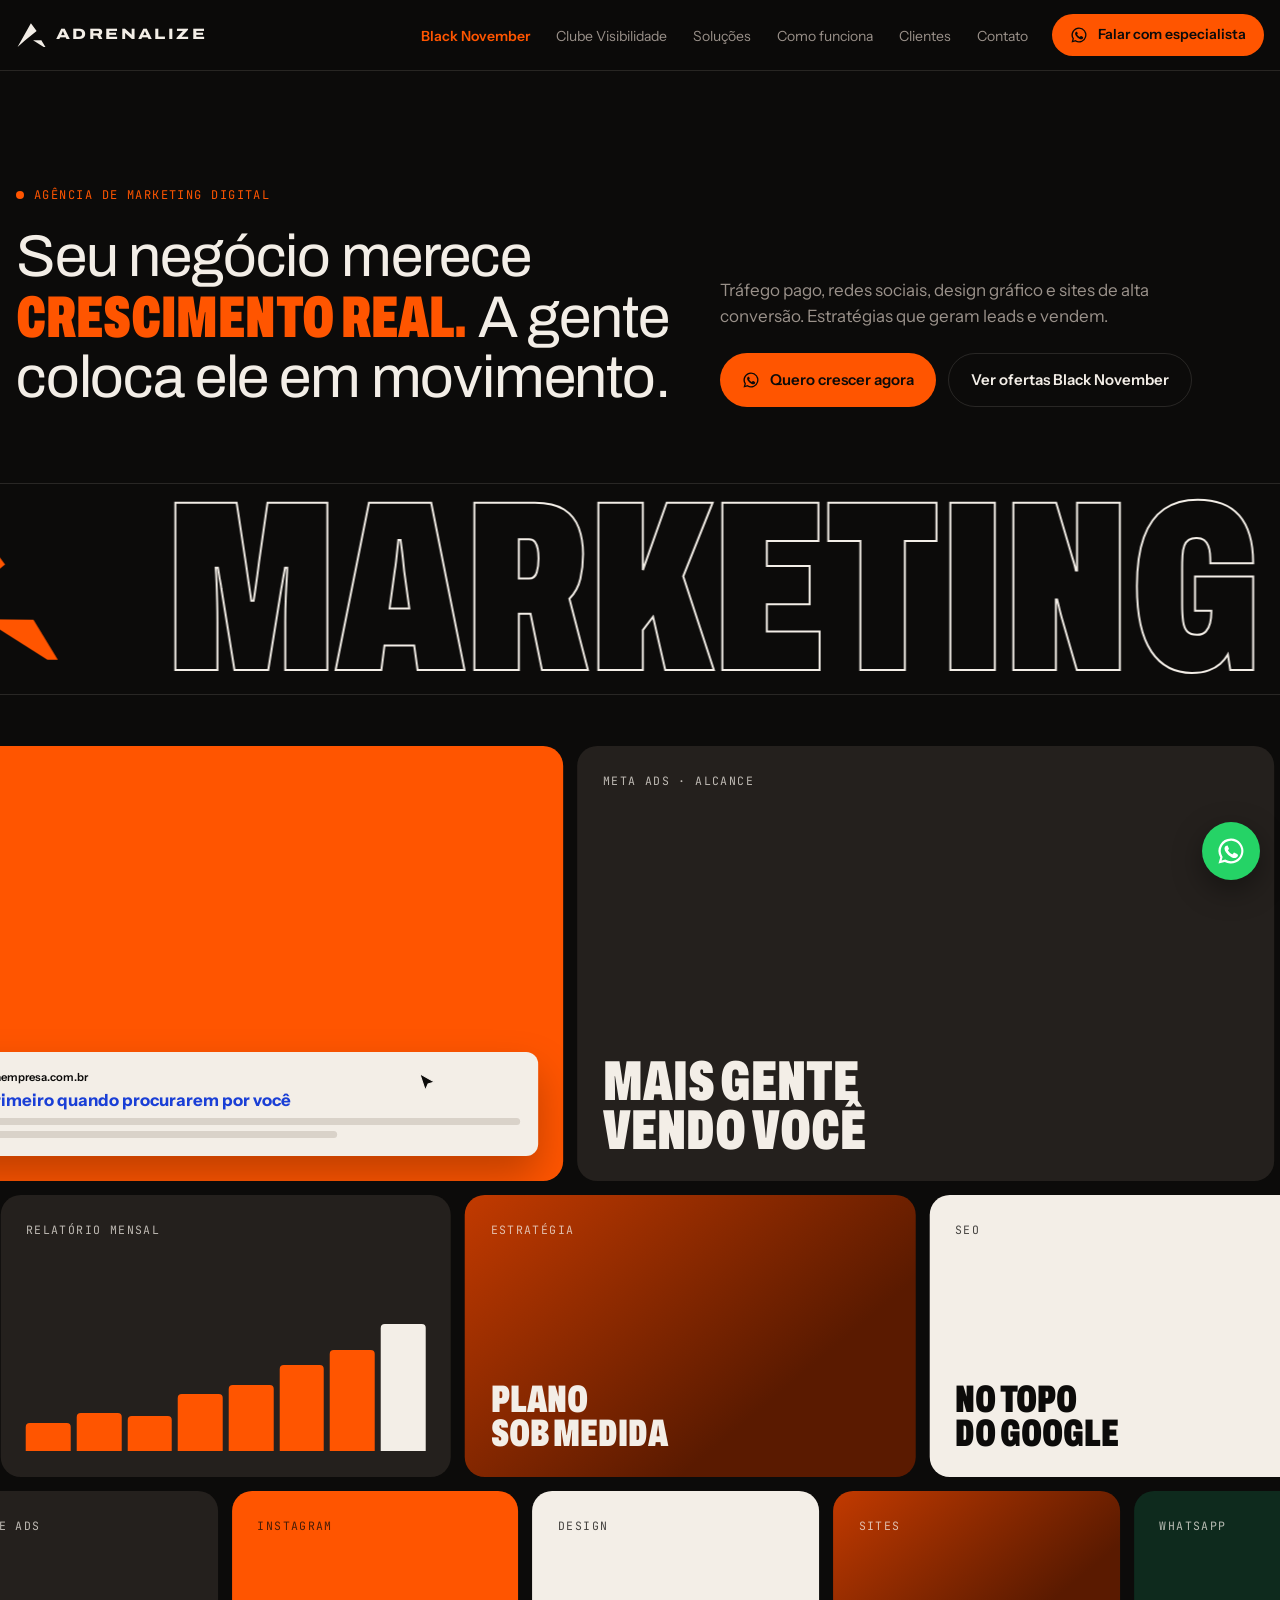
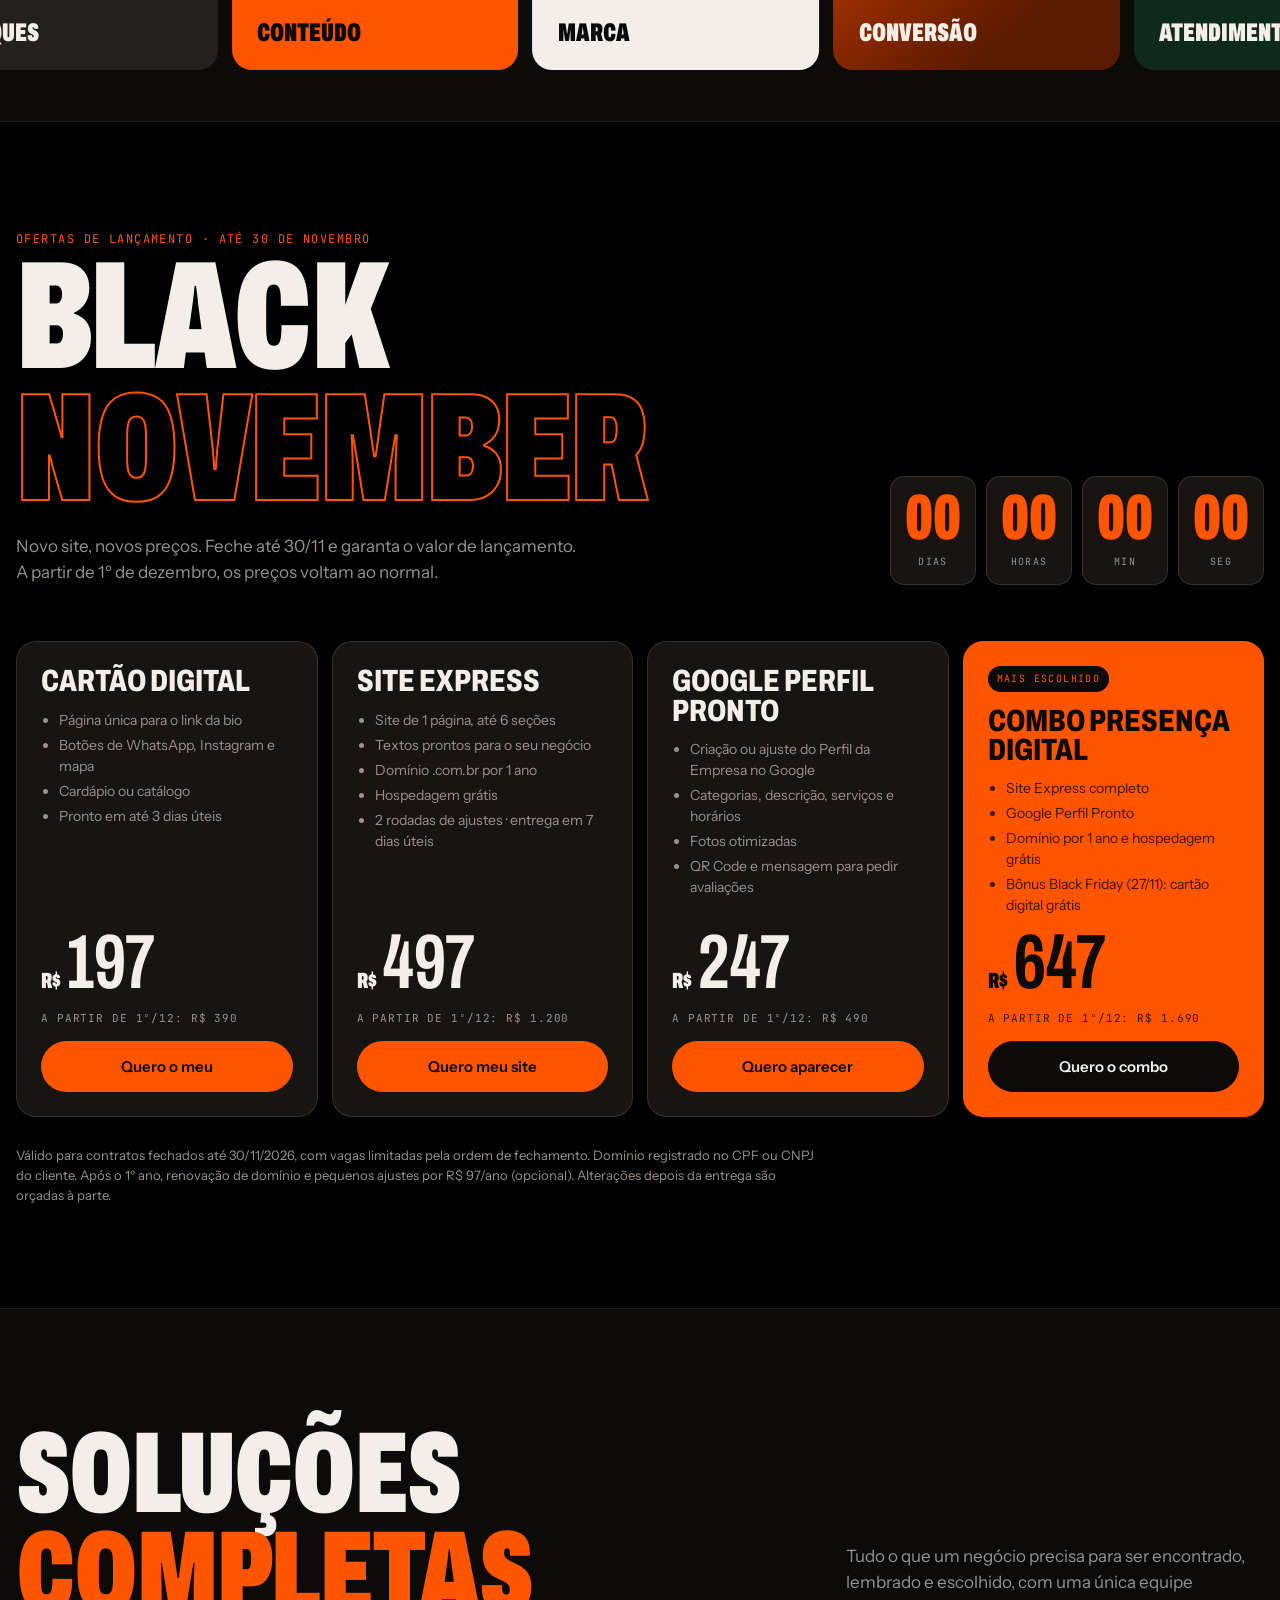
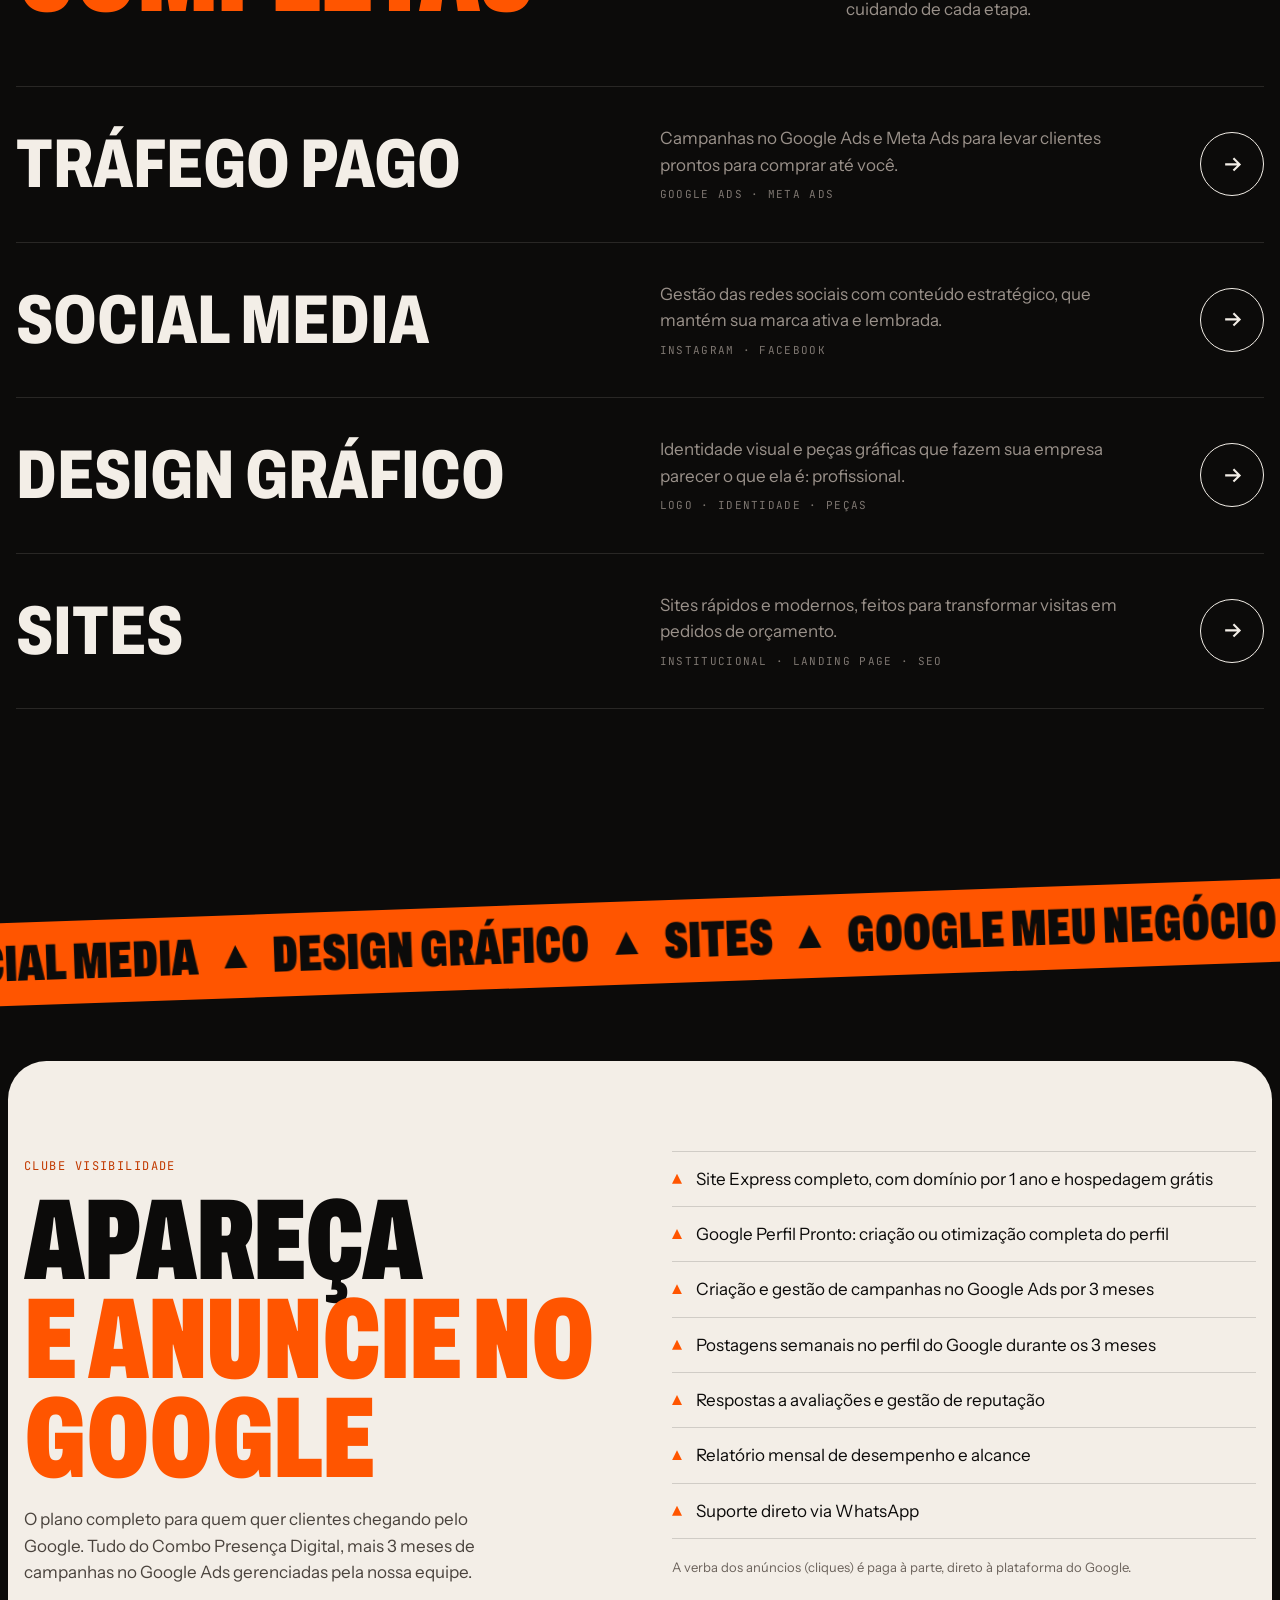
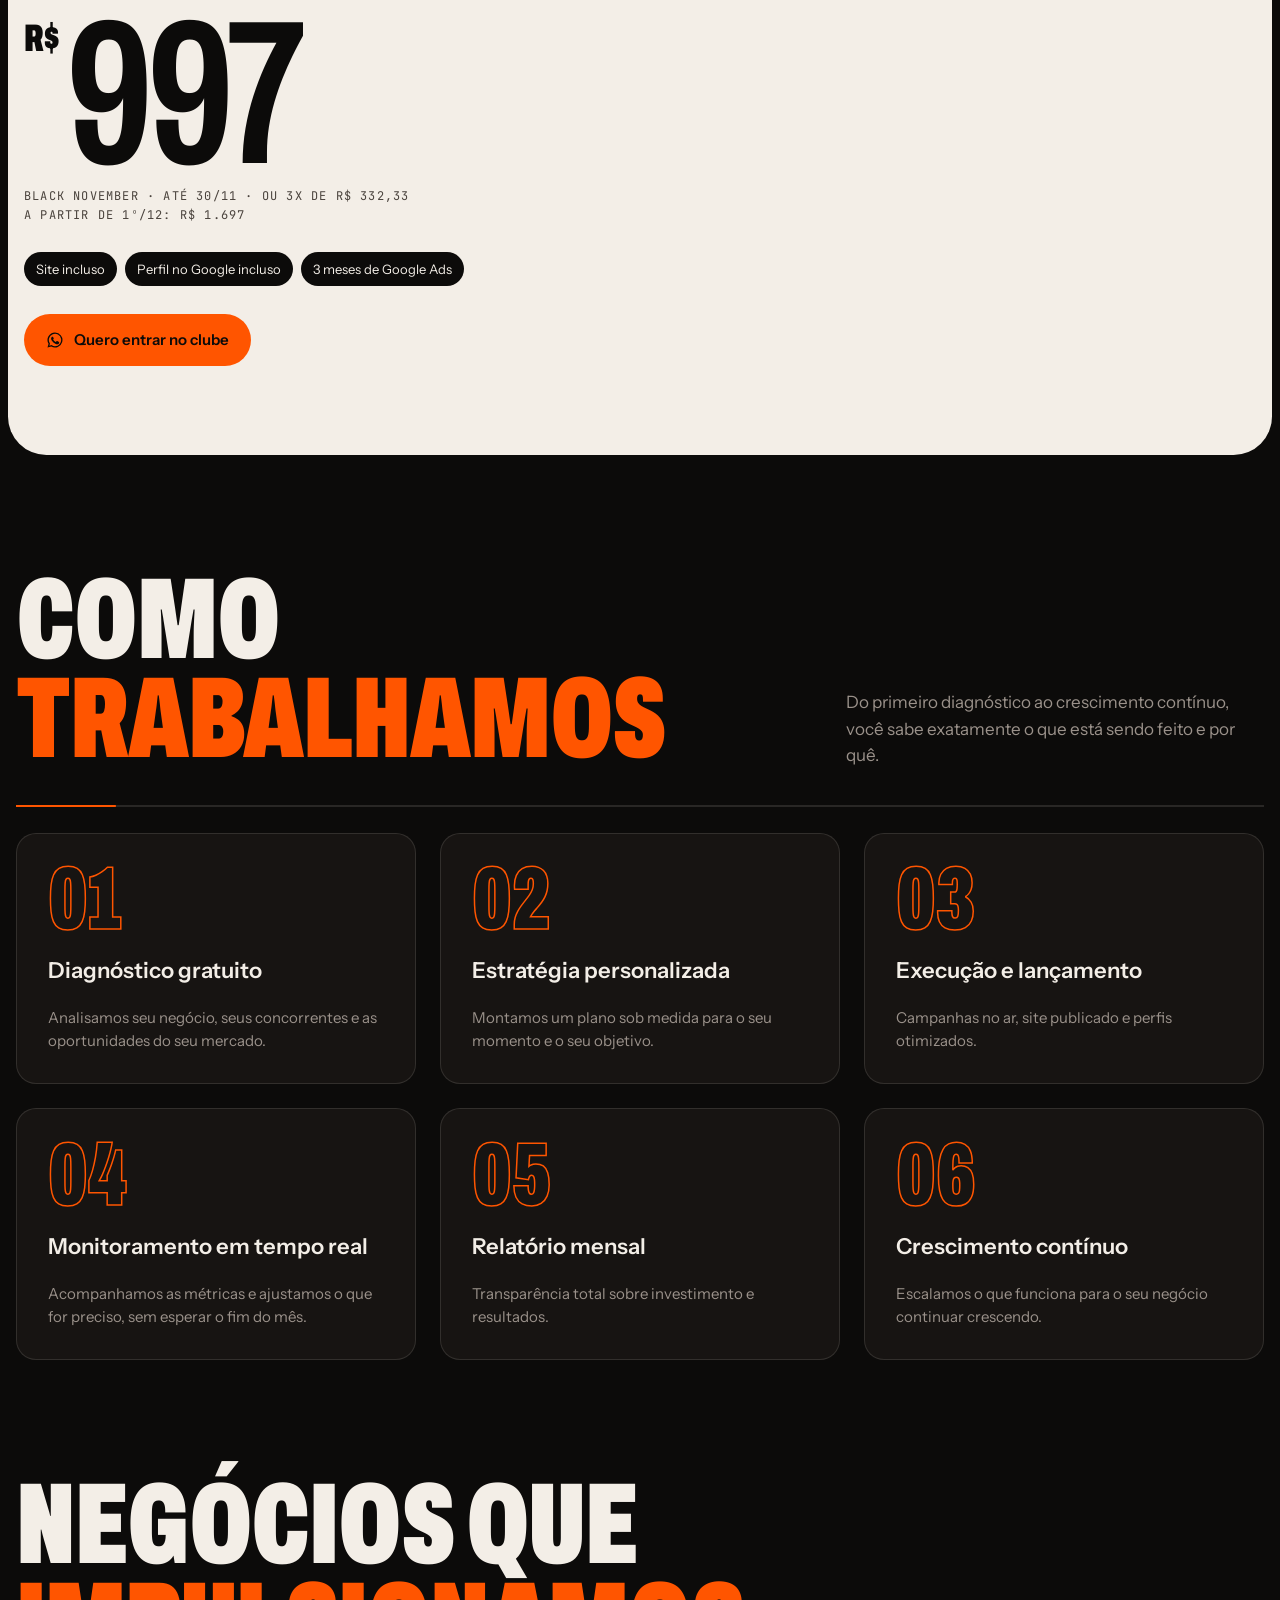
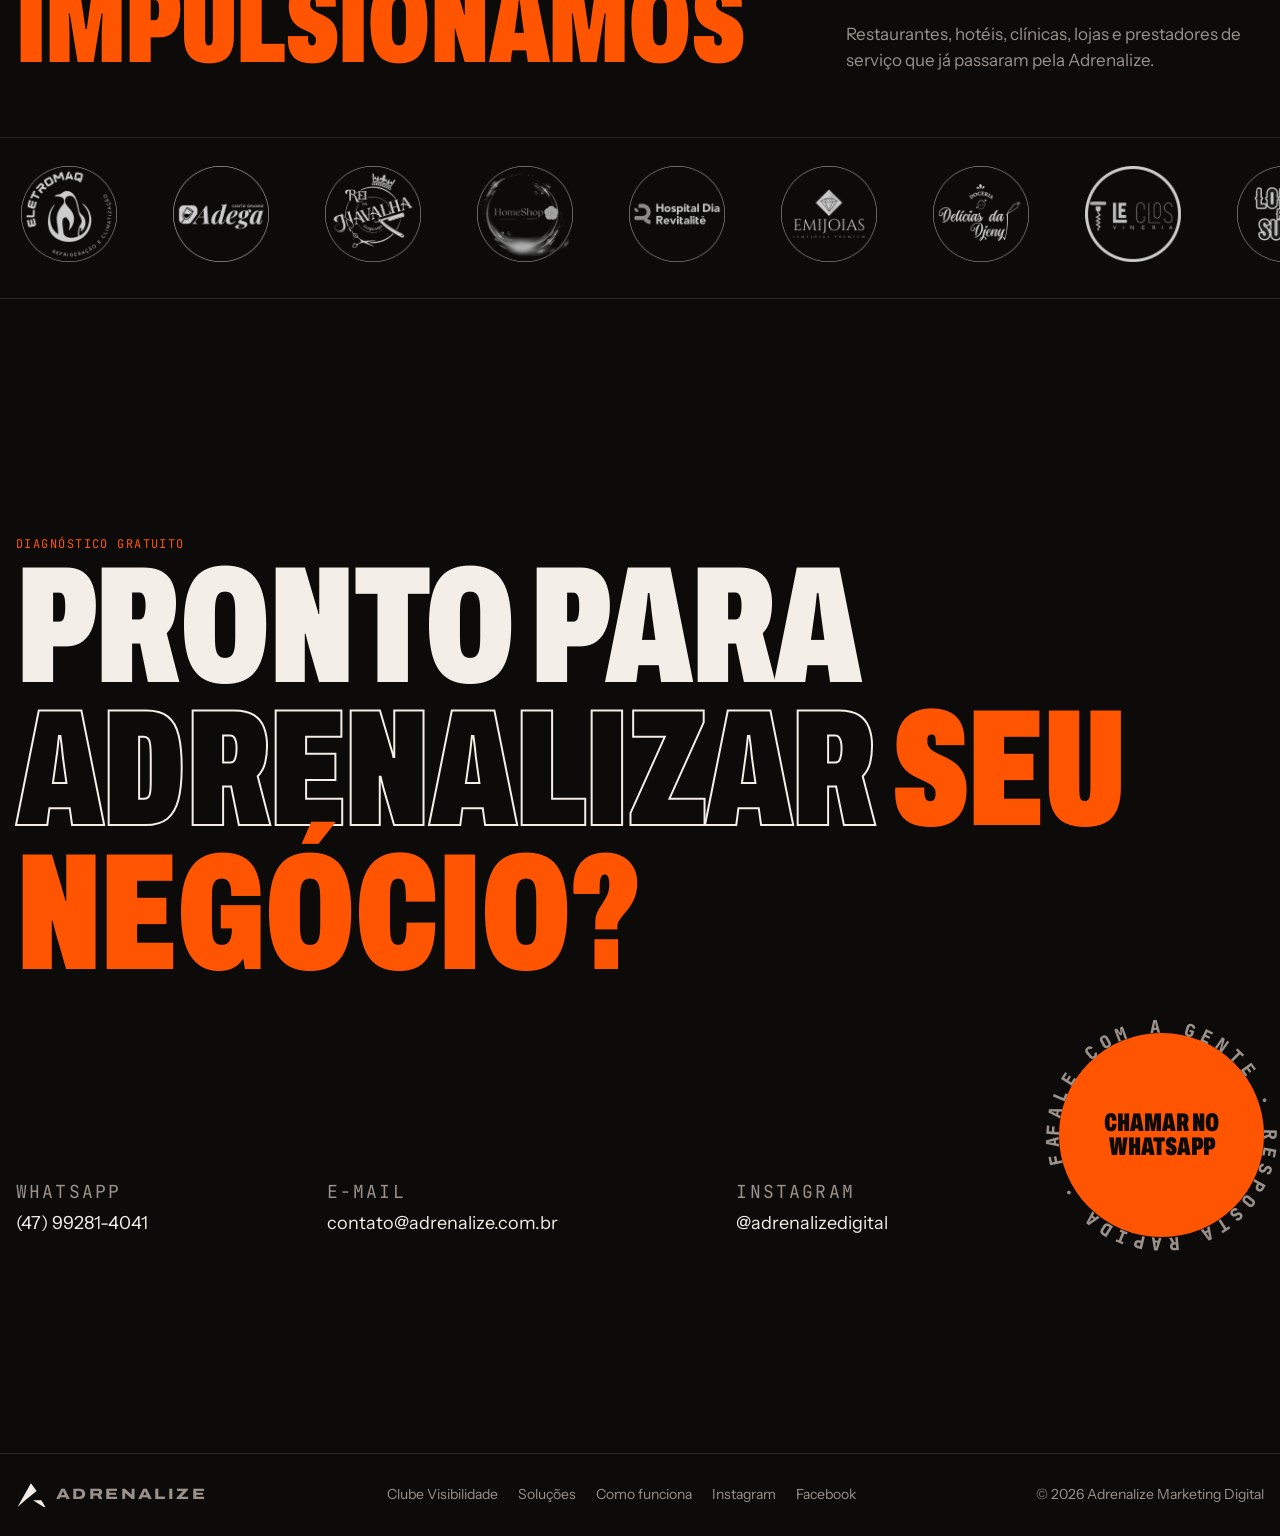
==== commit cc33d09b: "Add files via upload" ====
--- a/index.html
+++ b/index.html
@@ -607,7 +607,7 @@
   const imgs = [];
   for (let i = 1; i <= TOTAL_LOGOS; i++) {
     const im = new Image();
-    im.alt = 'Logo de cliente'; im.loading = 'lazy'; im.decoding = 'async';
+    im.alt = 'Logo de cliente'; im.decoding = 'async';
     im.onload = () => { loaded++; check(); };
     im.onerror = () => { failed++; im.remove(); check(); };
     im.src = 'assets/clientes/logo_' + i + '.png';
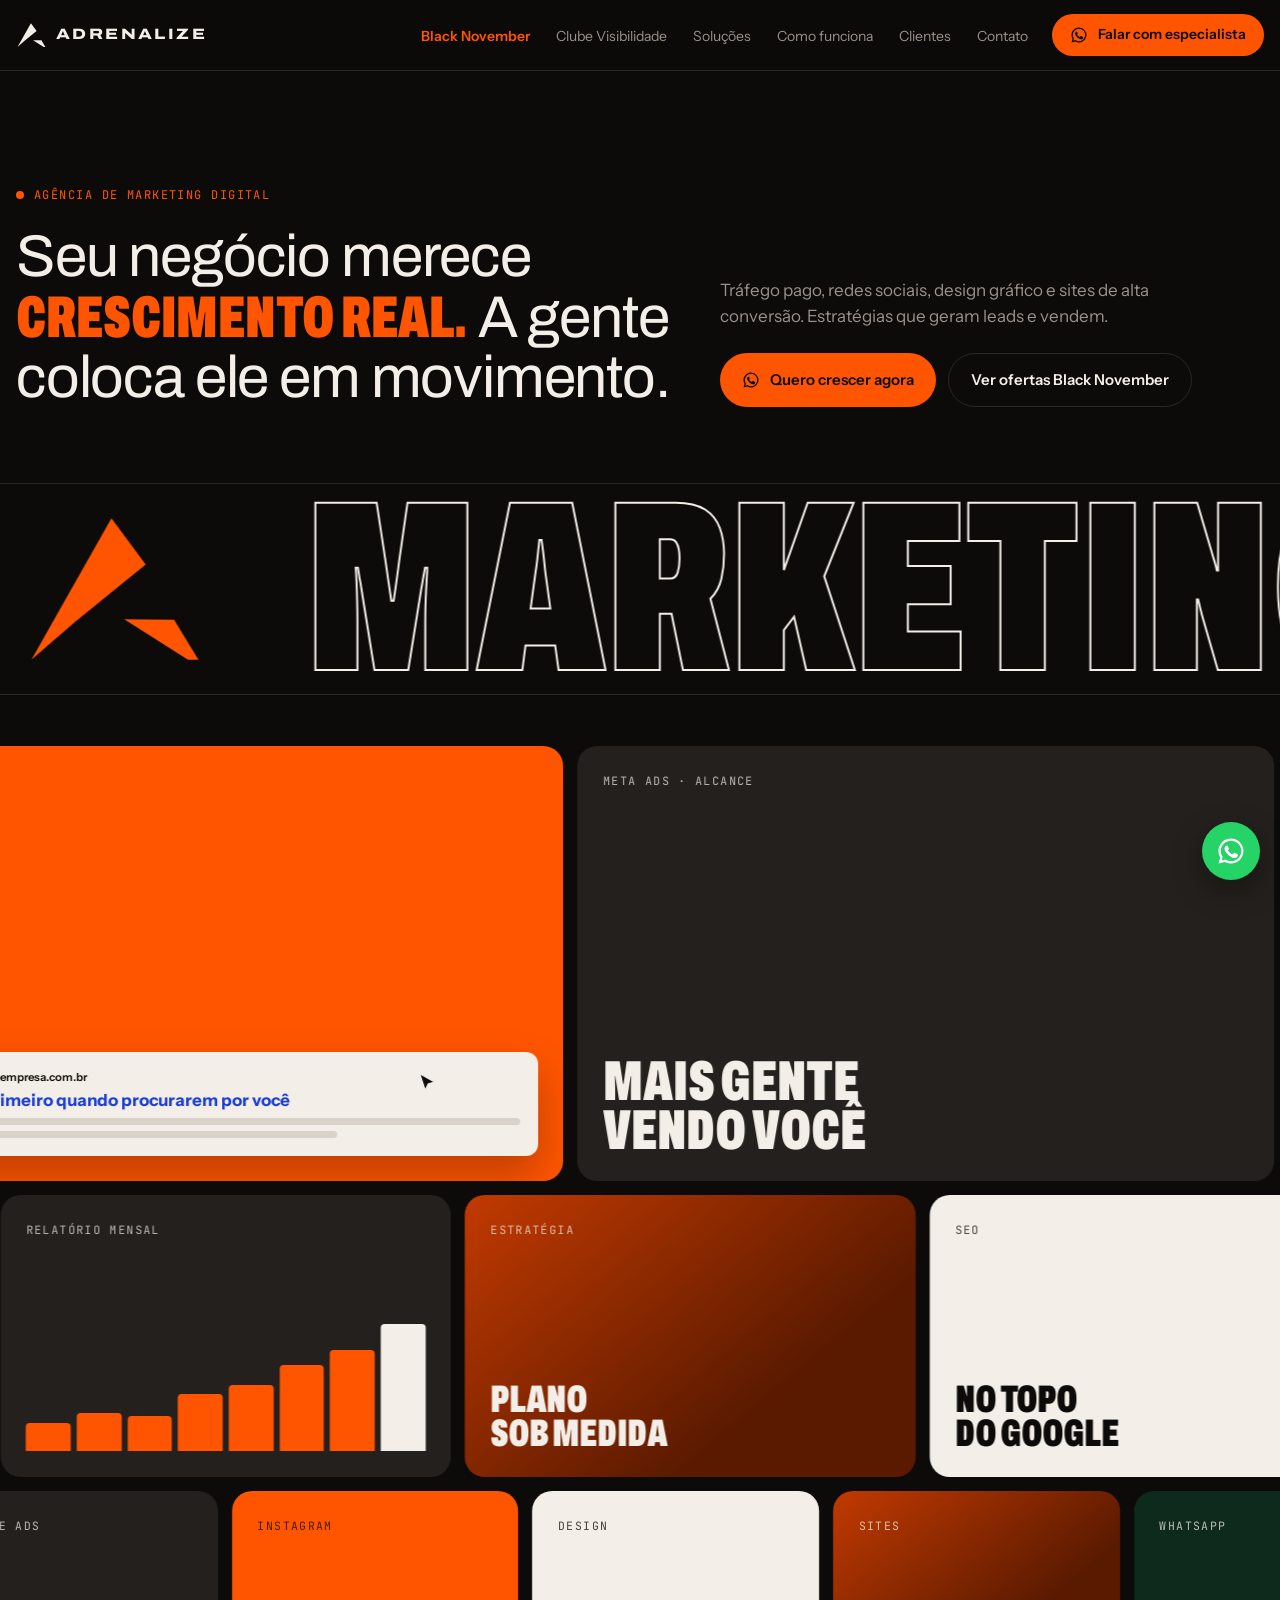
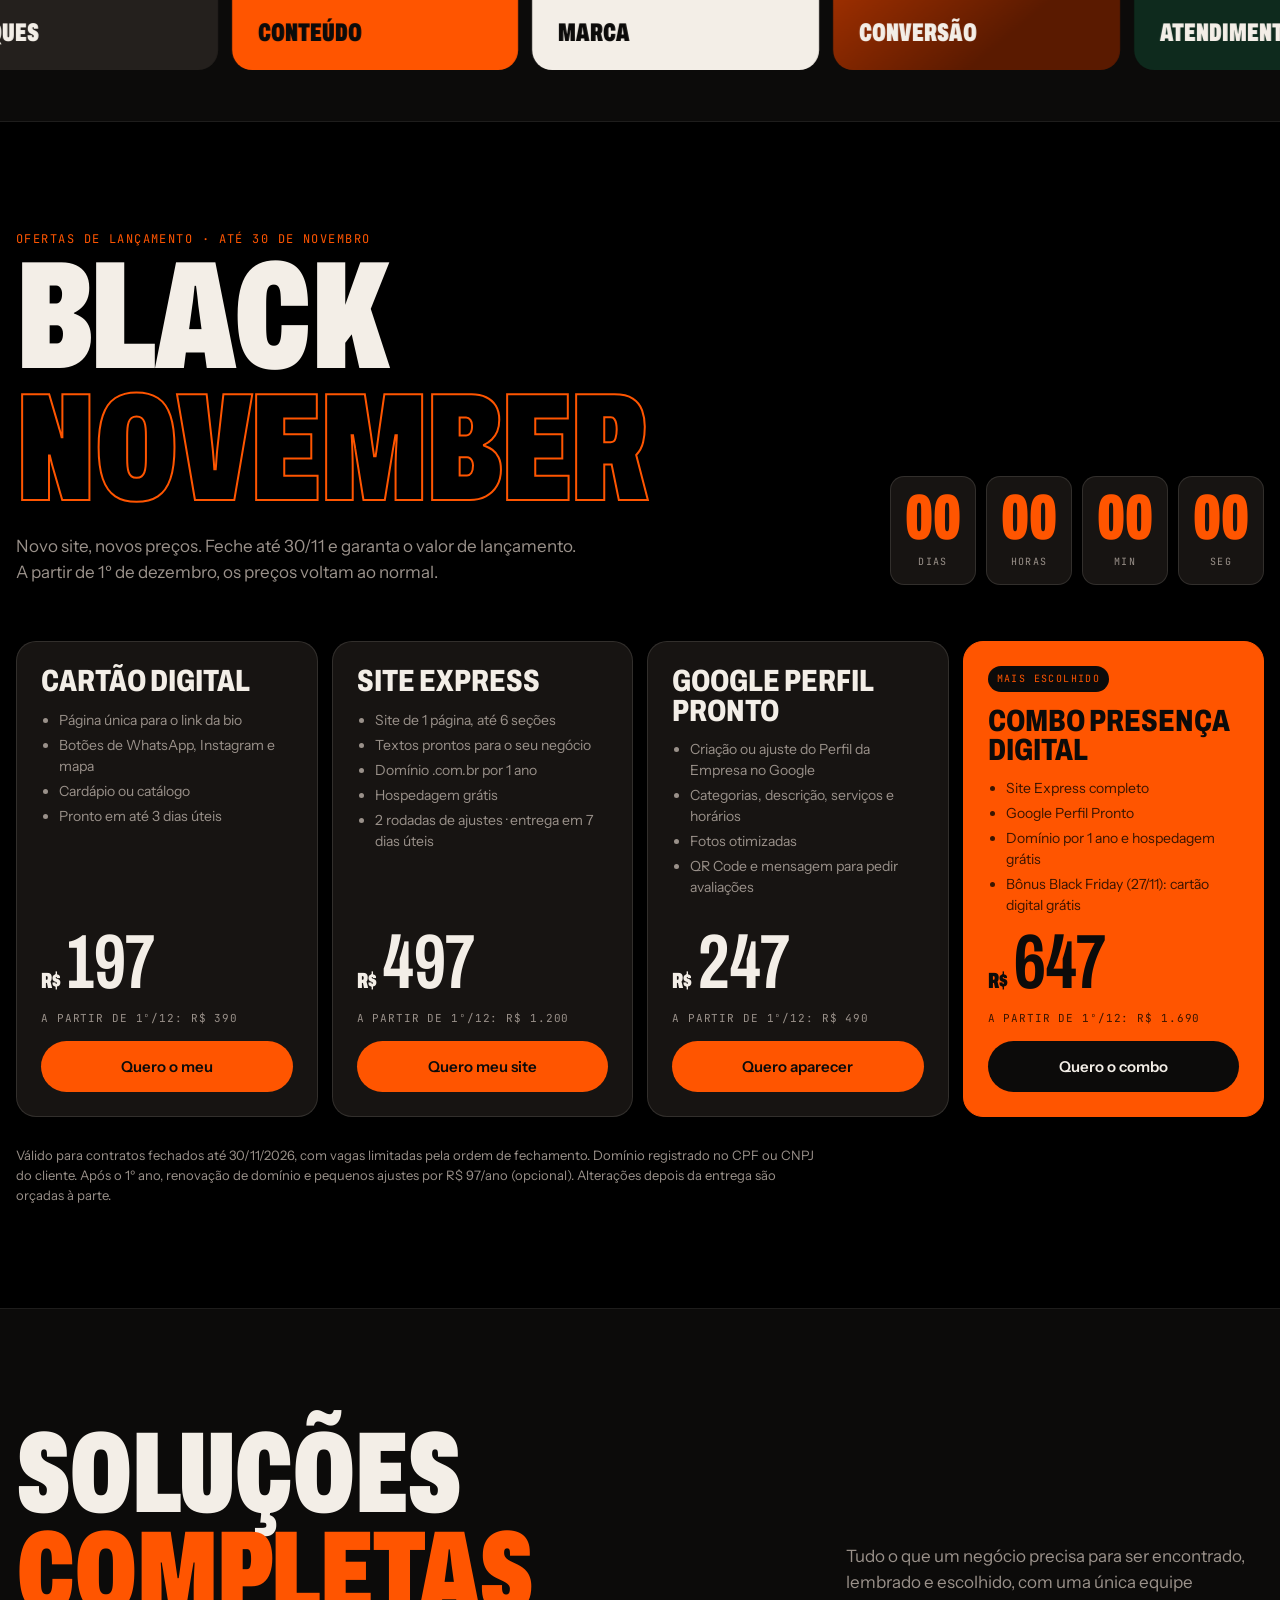
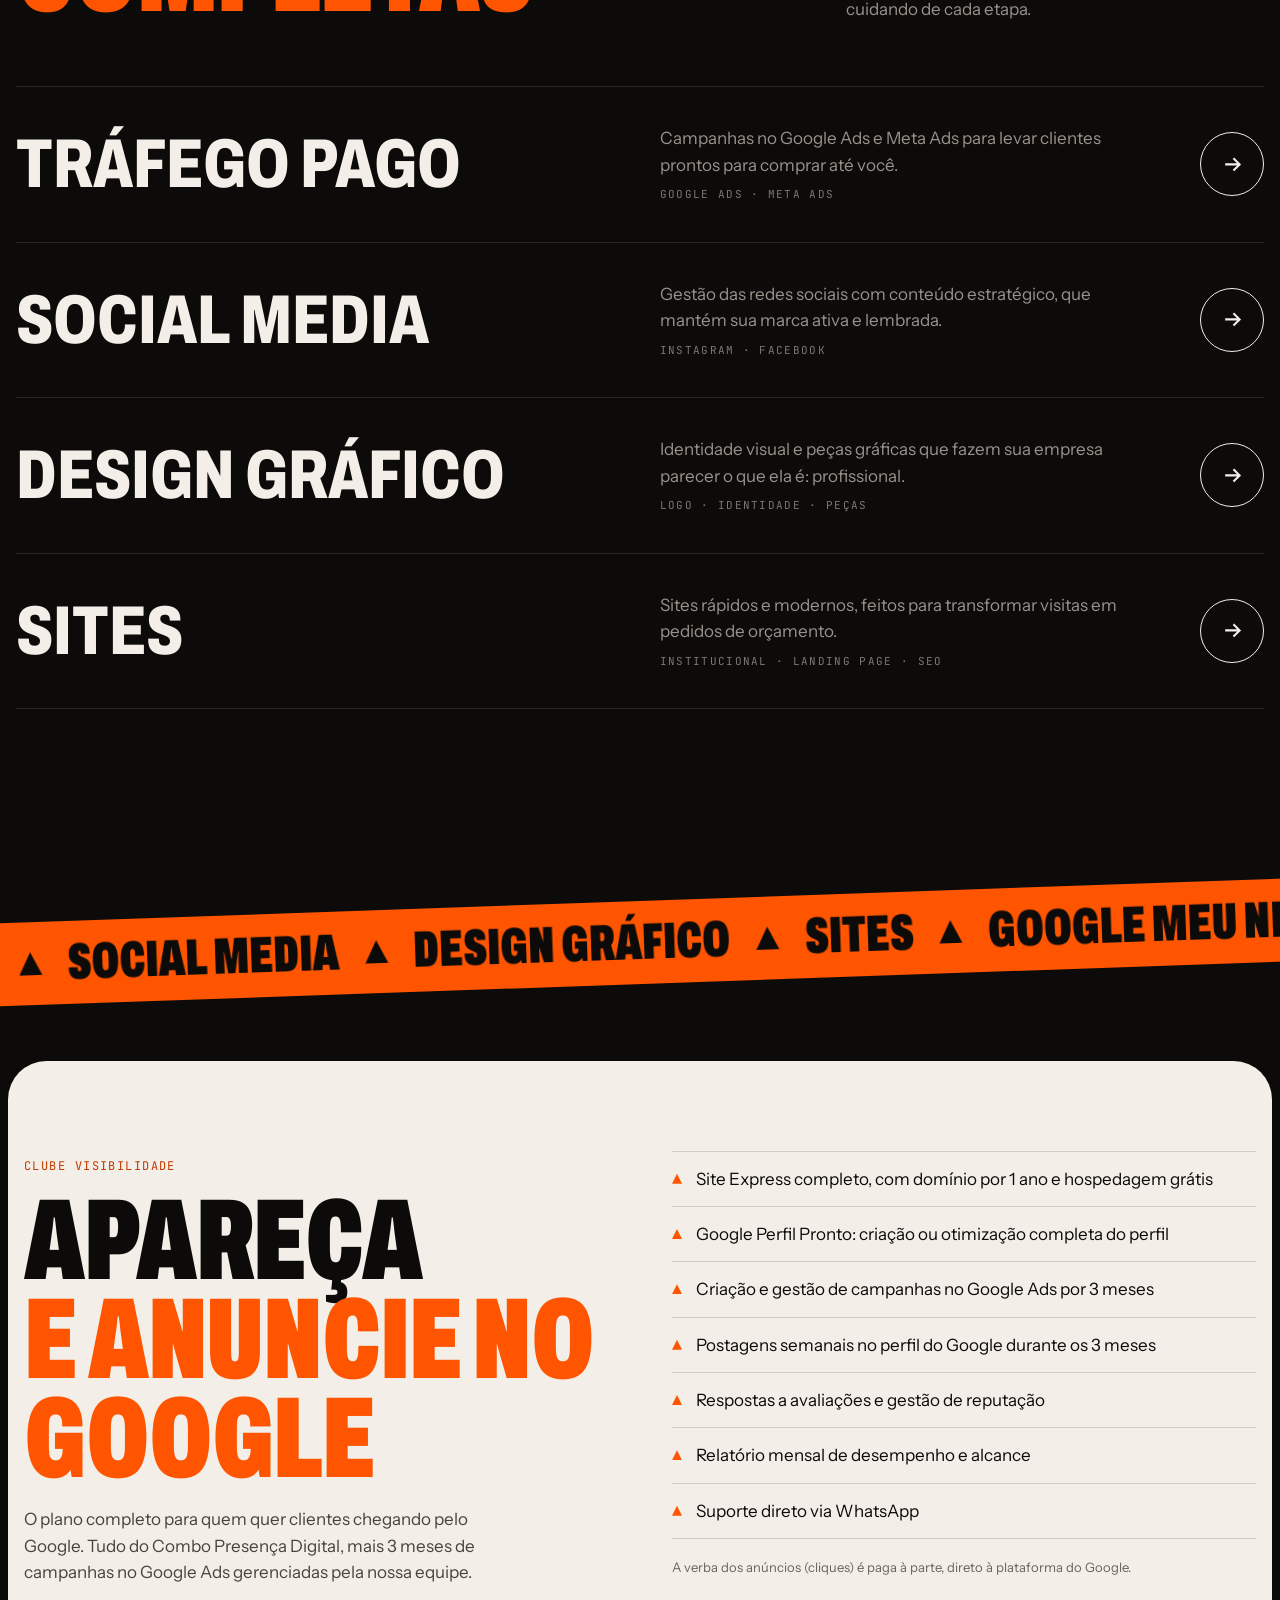
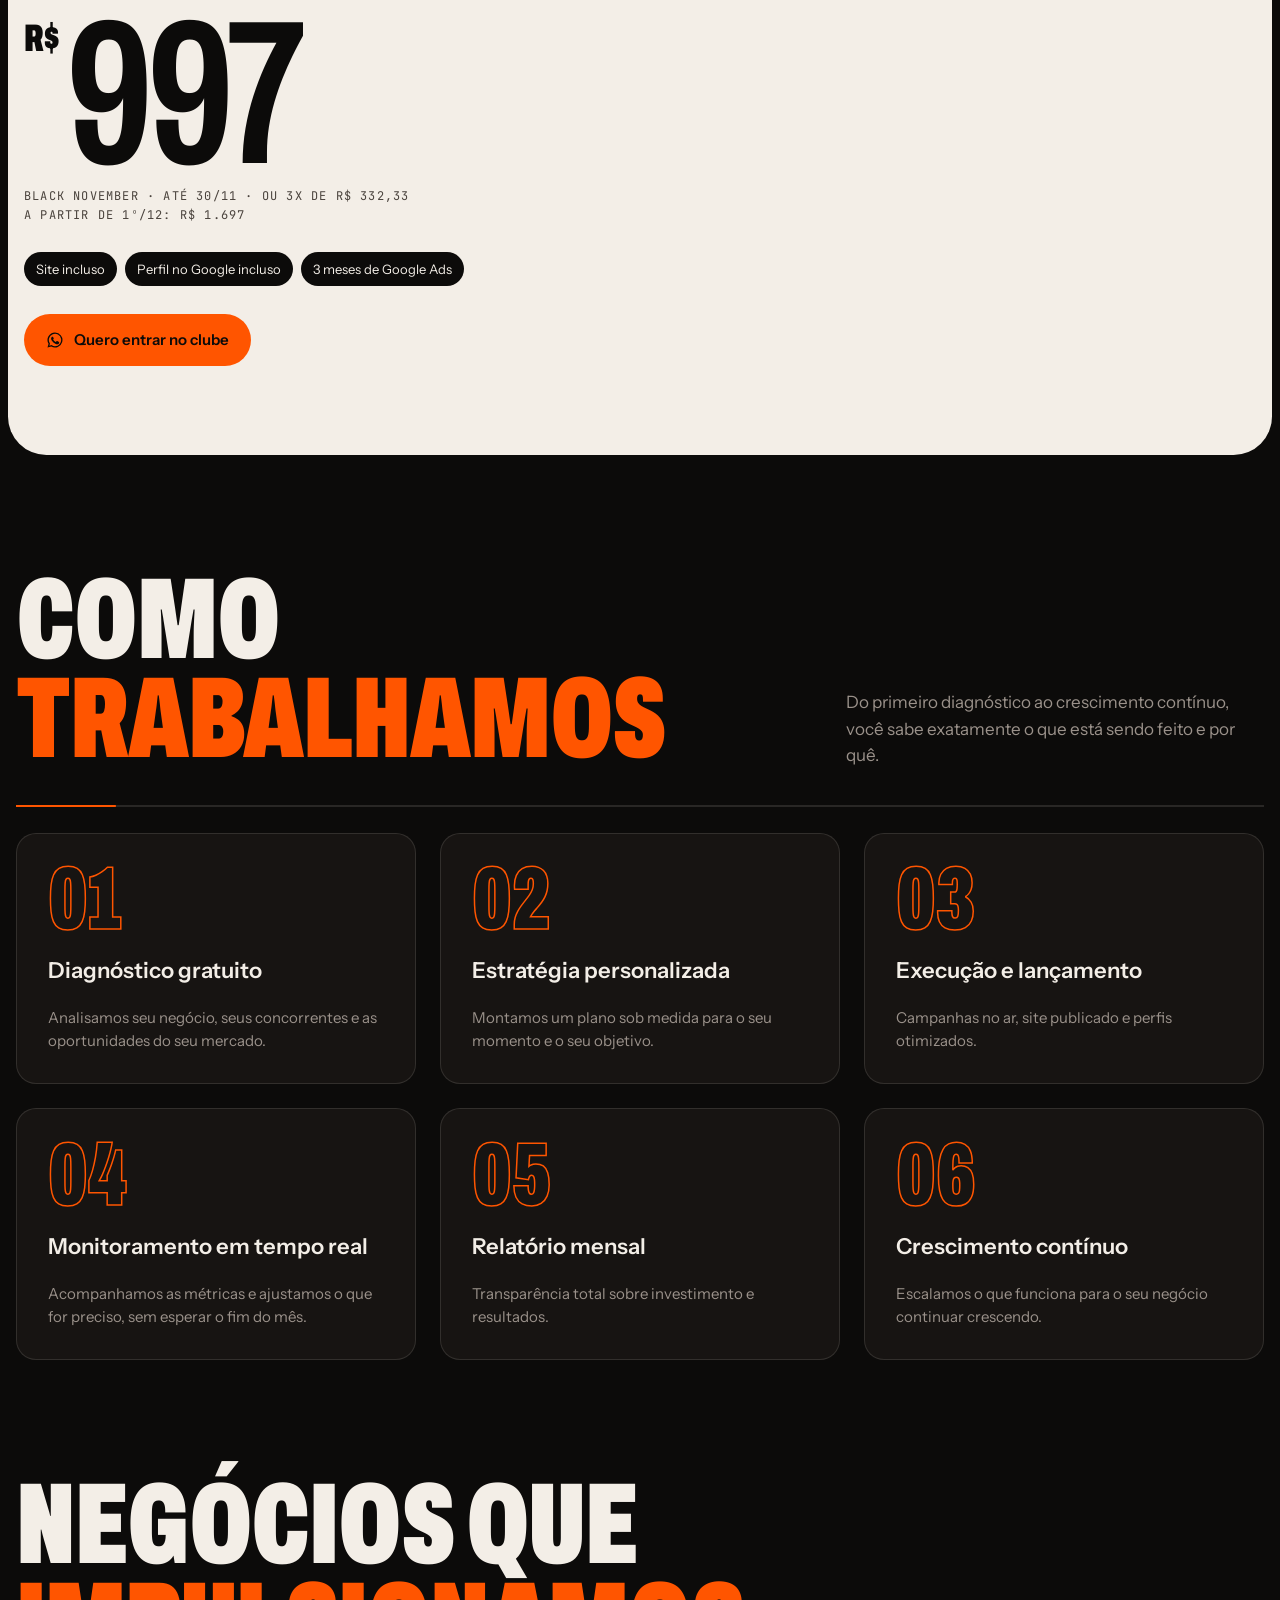
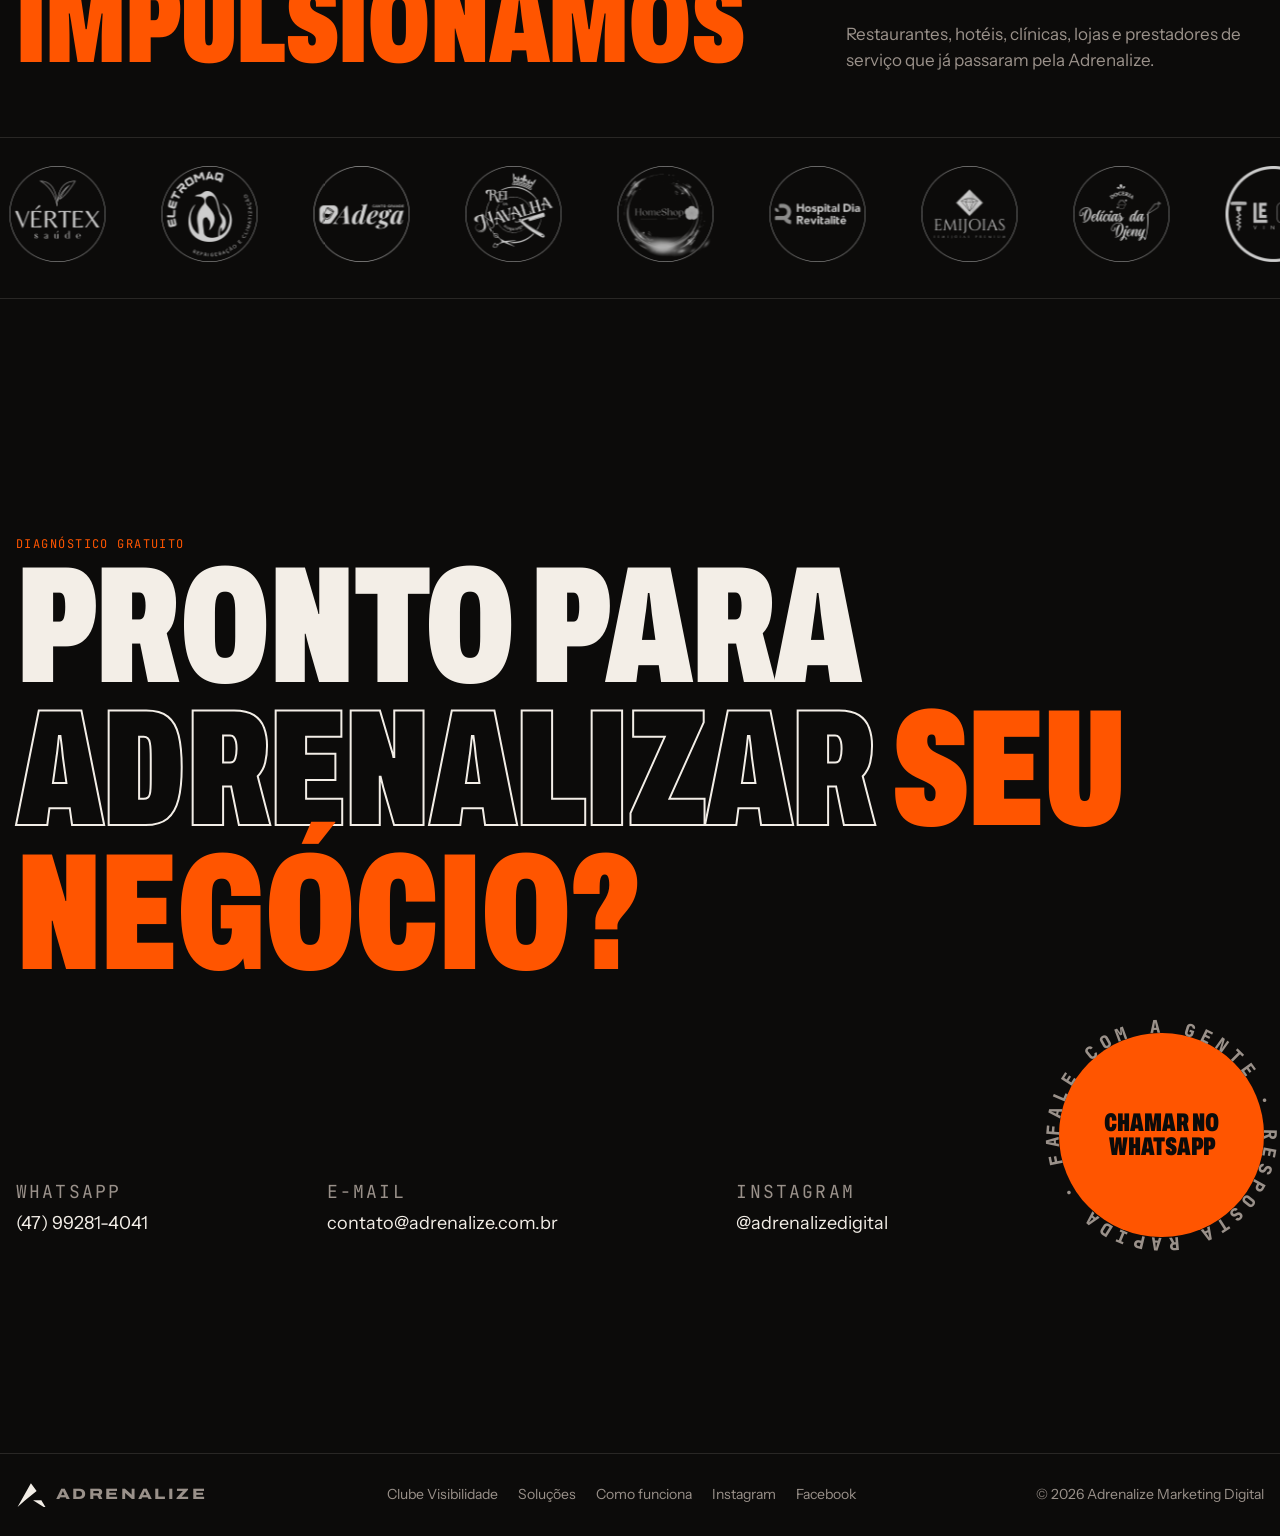
==== commit c2f9aecb: "Adiciona favicon com o símbolo da Adrenalize" ====
--- a/index.html
+++ b/index.html
@@ -4,6 +4,7 @@
 <meta charset="utf-8">
 <meta name="viewport" content="width=device-width, initial-scale=1, viewport-fit=cover">
 <title>Adrenalize Marketing Digital</title>
+<link rel="icon" type="image/svg+xml" href="data:image/svg+xml,%3Csvg xmlns='http://www.w3.org/2000/svg' viewBox='0 0 64 64'%3E%3Crect width='64' height='64' rx='14' fill='%230c0b0a'/%3E%3Cg transform='translate%285.5 9%29 scale%281.72%29' fill='%23ff5500'%3E%3Cpath d='M19.4 4.4 25.3 12.4 13.2 22.2 5.6 28.8Z' transform='translate%28-4 -3.5%29'/%3E%3Cpath d='M21.6 21.8 30.2 21.9 34.4 28.8 32.6 28.8Z' transform='translate%28-4 -3.5%29'/%3E%3C/g%3E%3C/svg%3E"><meta name="theme-color" content="#0c0b0a">
 <meta name="description" content="Adrenalize Marketing Digital: tráfego pago, redes sociais, design gráfico e sites que geram leads e vendas.">
 <link rel="preconnect" href="https://fonts.googleapis.com">
 <link rel="preconnect" href="https://fonts.gstatic.com" crossorigin>
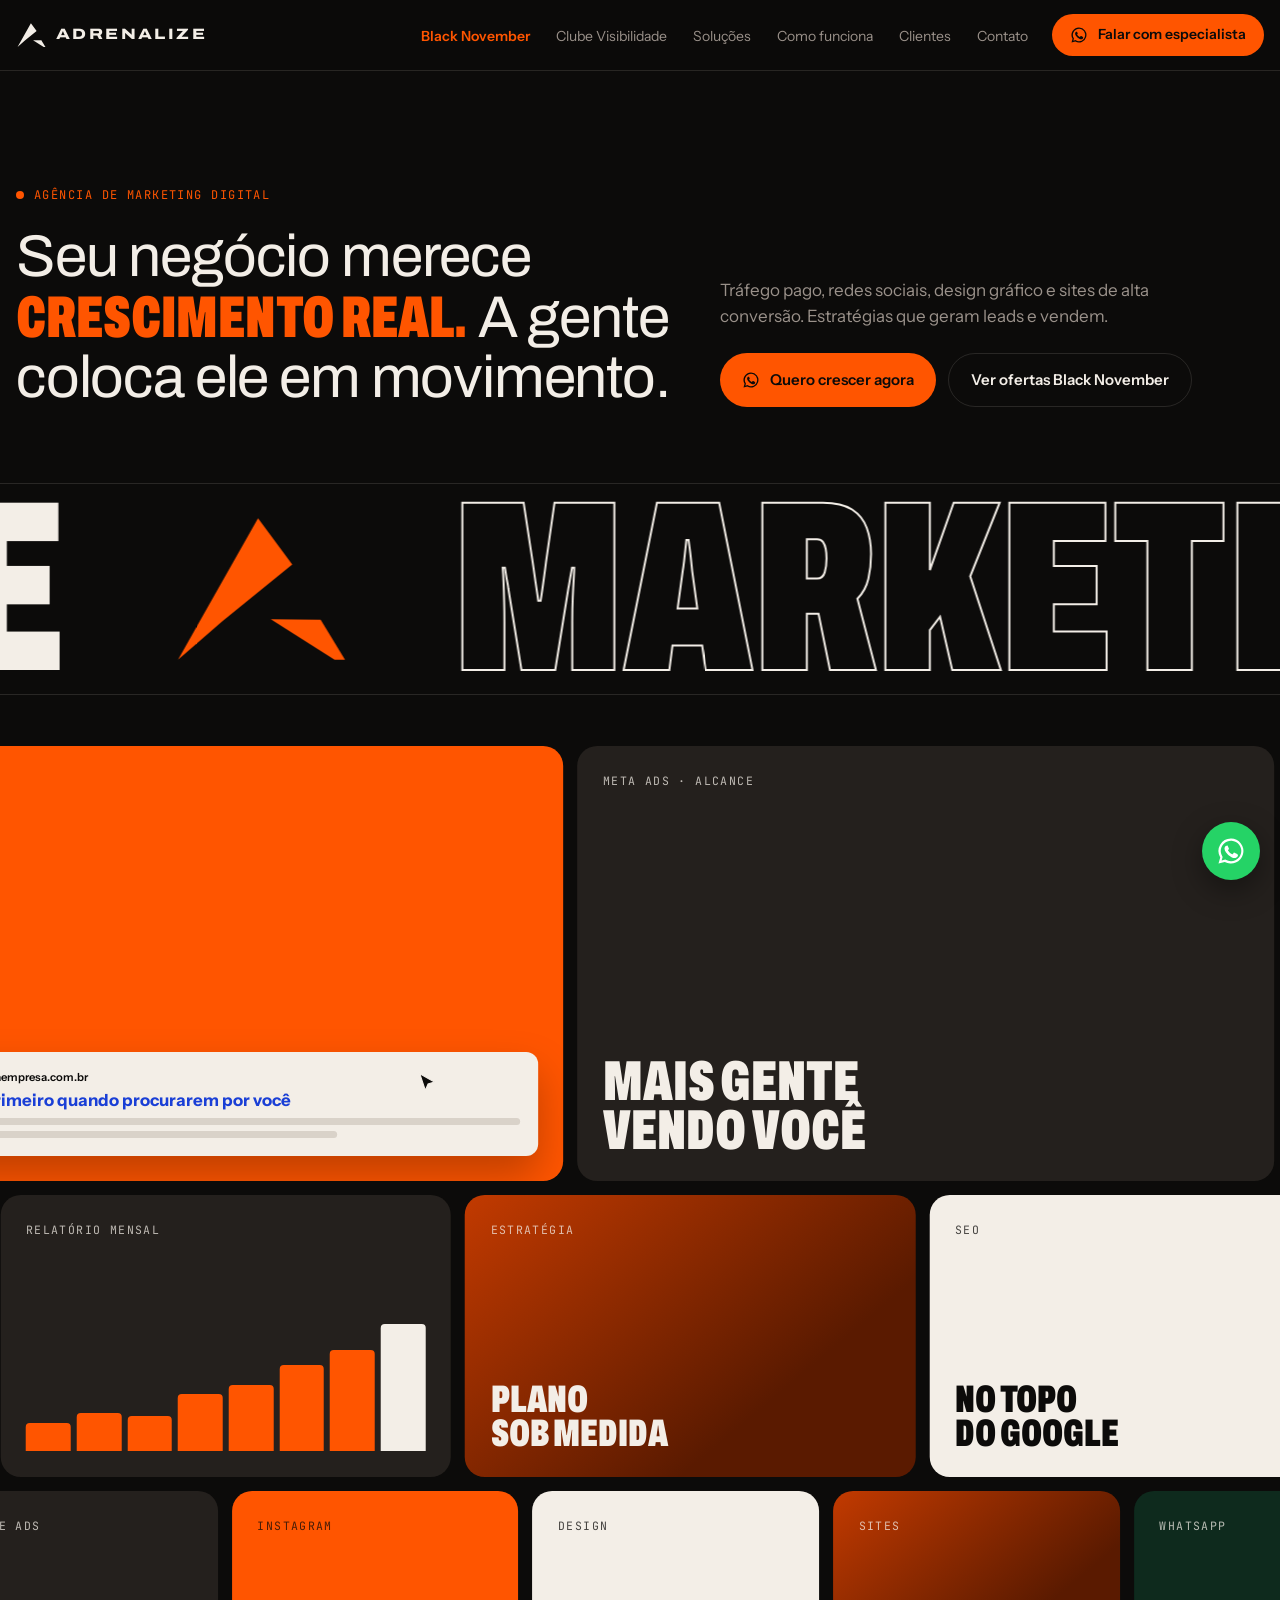
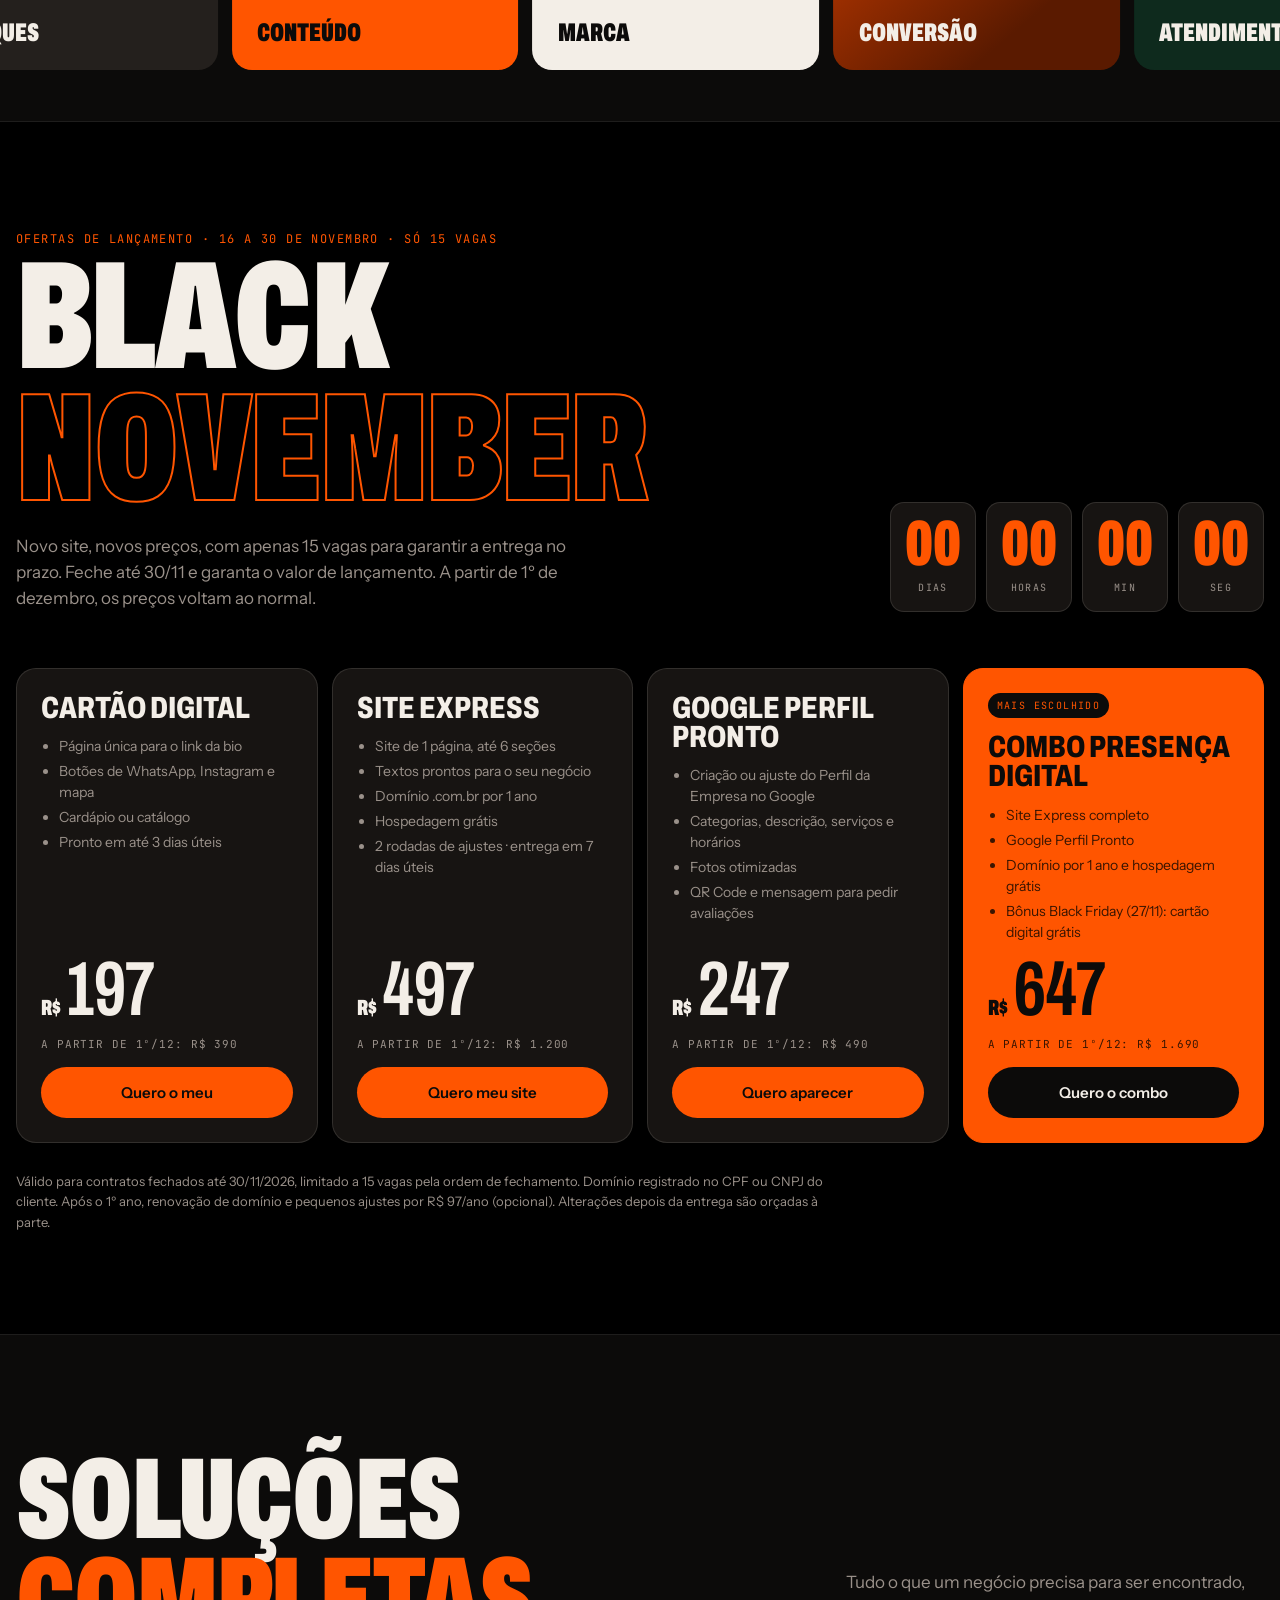
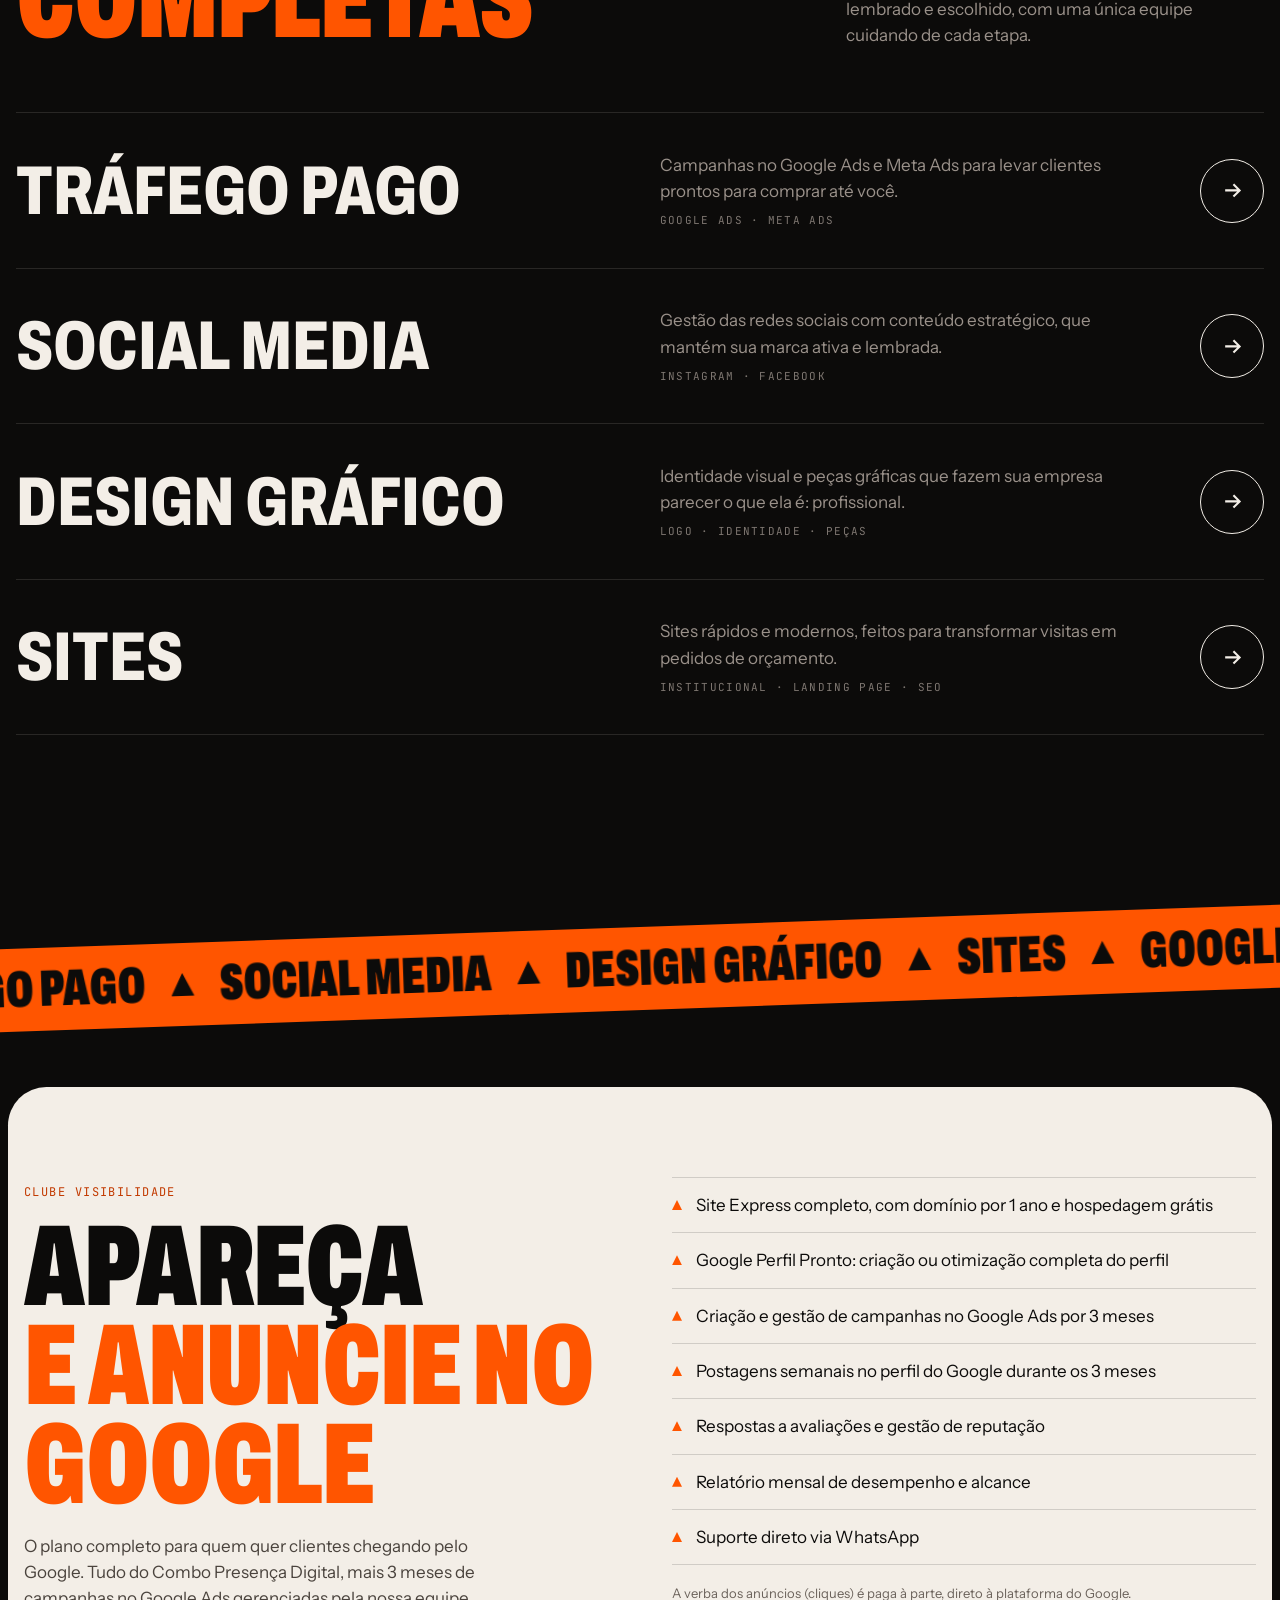
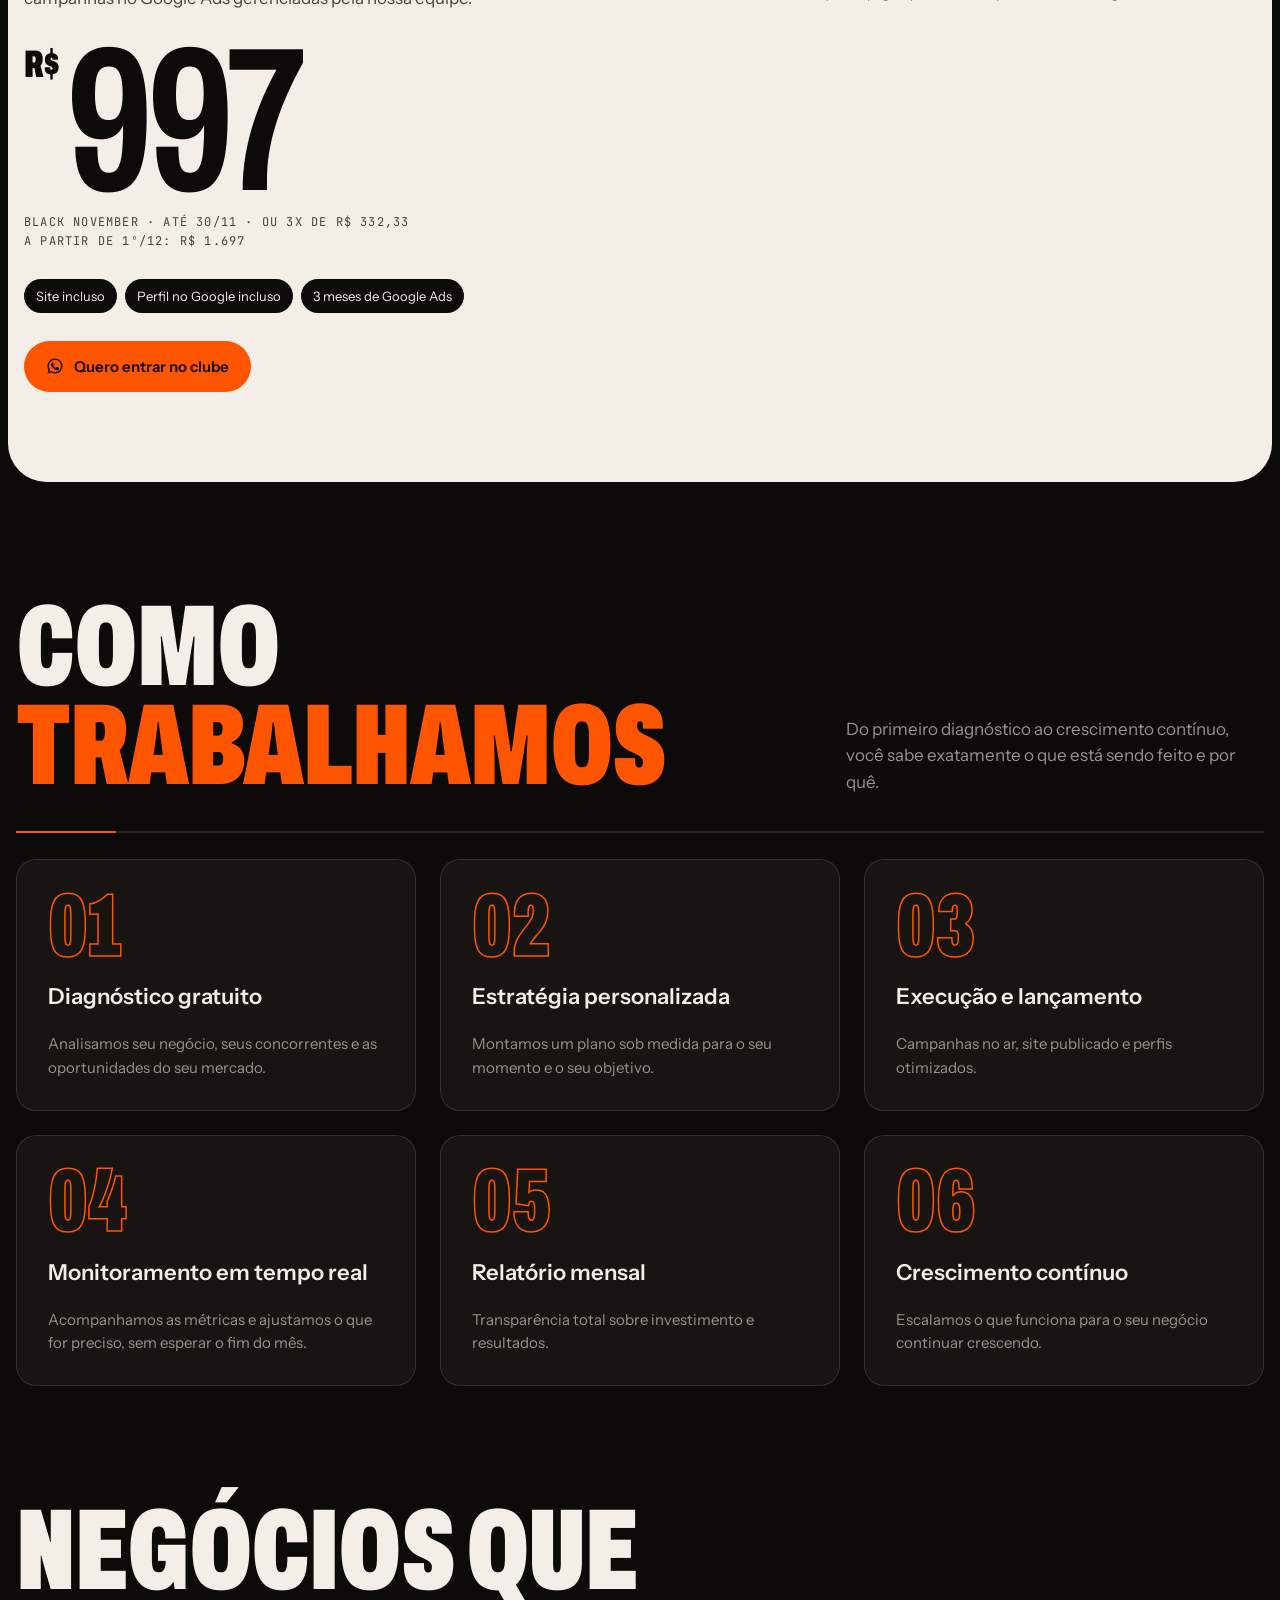
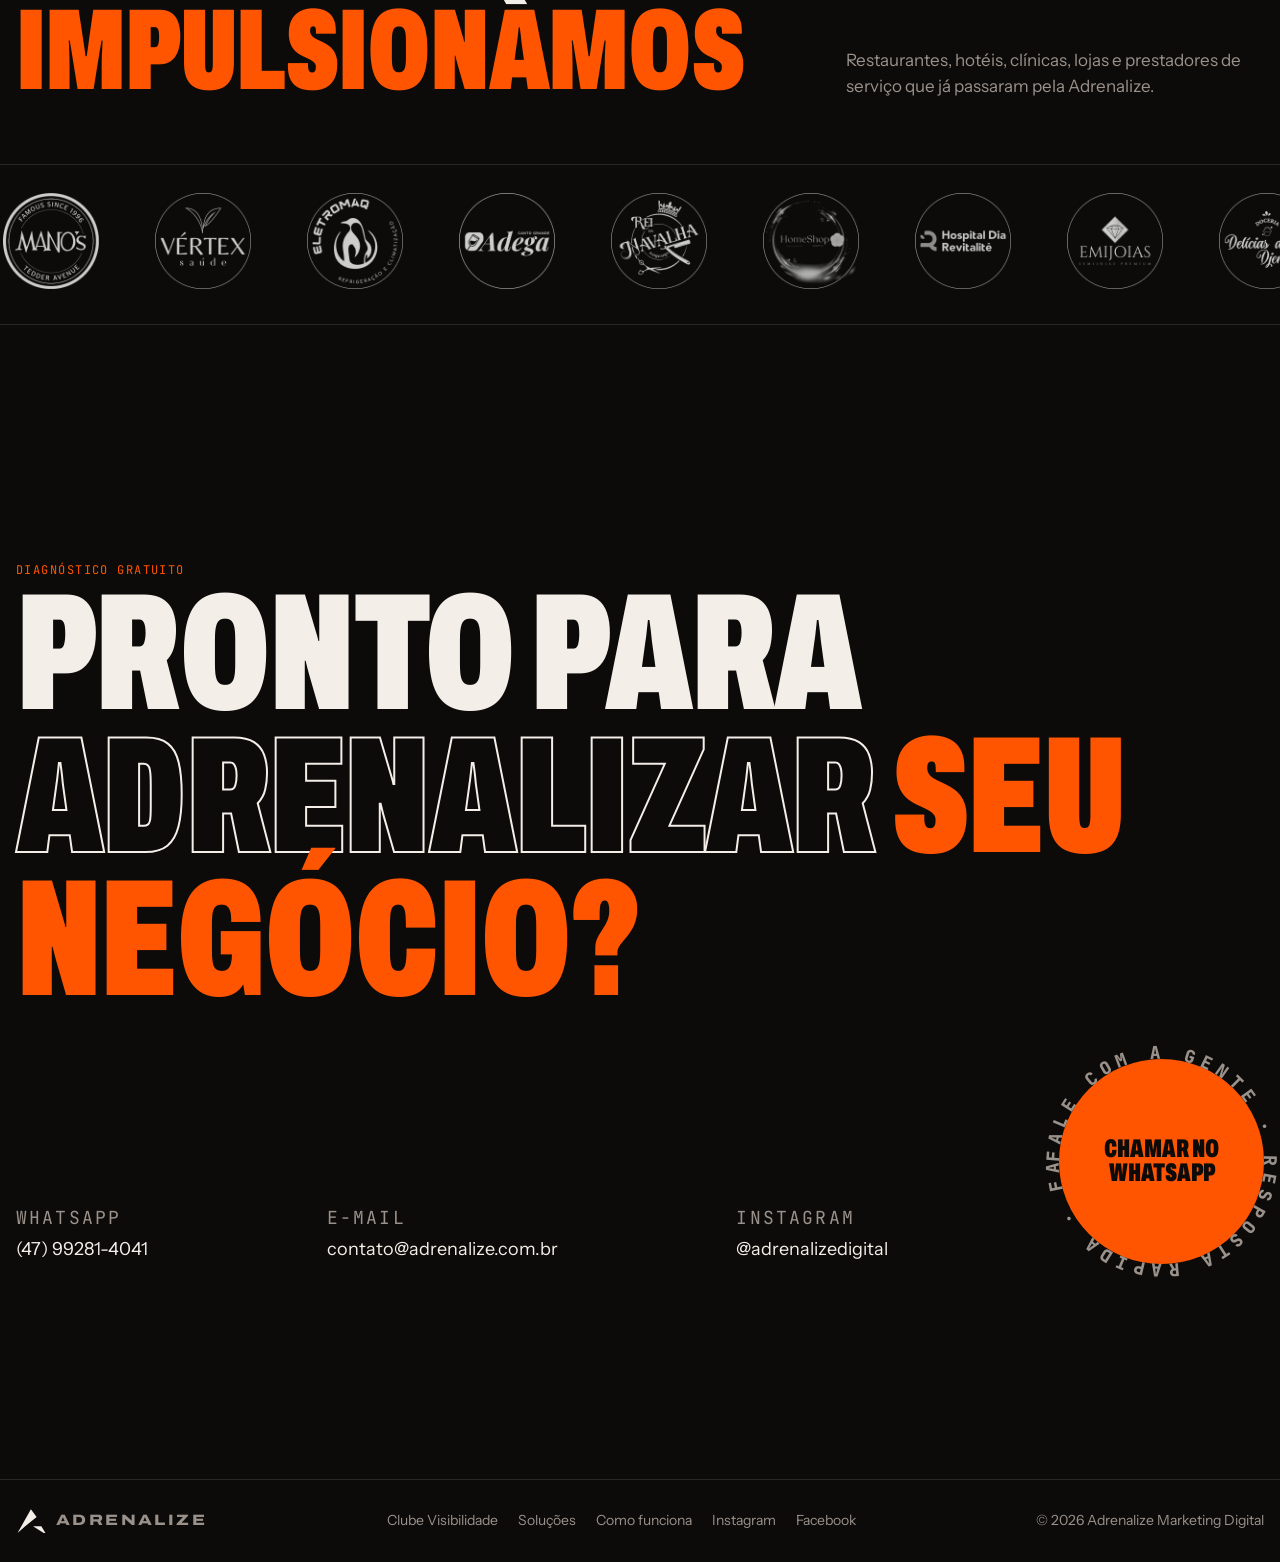
==== commit bd080a8b: "Black November: 15 vagas" ====
--- a/index.html
+++ b/index.html
@@ -4,7 +4,6 @@
 <meta charset="utf-8">
 <meta name="viewport" content="width=device-width, initial-scale=1, viewport-fit=cover">
 <title>Adrenalize Marketing Digital</title>
-<link rel="icon" type="image/svg+xml" href="data:image/svg+xml,%3Csvg xmlns='http://www.w3.org/2000/svg' viewBox='0 0 64 64'%3E%3Crect width='64' height='64' rx='14' fill='%230c0b0a'/%3E%3Cg transform='translate%285.5 9%29 scale%281.72%29' fill='%23ff5500'%3E%3Cpath d='M19.4 4.4 25.3 12.4 13.2 22.2 5.6 28.8Z' transform='translate%28-4 -3.5%29'/%3E%3Cpath d='M21.6 21.8 30.2 21.9 34.4 28.8 32.6 28.8Z' transform='translate%28-4 -3.5%29'/%3E%3C/g%3E%3C/svg%3E"><meta name="theme-color" content="#0c0b0a">
 <meta name="description" content="Adrenalize Marketing Digital: tráfego pago, redes sociais, design gráfico e sites que geram leads e vendas.">
 <link rel="preconnect" href="https://fonts.googleapis.com">
 <link rel="preconnect" href="https://fonts.gstatic.com" crossorigin>
@@ -429,9 +428,9 @@
     <div class="wrap">
       <div class="black-top">
         <div>
-          <span class="mono" style="color:var(--flame)">Ofertas de lançamento · até 30 de novembro</span>
+          <span class="mono" style="color:var(--flame)">Ofertas de lançamento · 16 a 30 de novembro · só 15 vagas</span>
           <h2 class="display">Black<span>November</span></h2>
-          <p class="sub">Novo site, novos preços. Feche até 30/11 e garanta o valor de lançamento. A partir de 1º de dezembro, os preços voltam ao normal.</p>
+          <p class="sub">Novo site, novos preços, com apenas 15 vagas para garantir a entrega no prazo. Feche até 30/11 e garanta o valor de lançamento. A partir de 1º de dezembro, os preços voltam ao normal.</p>
         </div>
         <div class="count" id="count" aria-label="Tempo restante da promoção">
           <div><b id="cd-d">--</b><span>dias</span></div>
@@ -471,7 +470,7 @@
           <a class="btn btn-fire" href="https://wa.me/5547992814041?text=Ol%C3%A1%21%20Quero%20a%20oferta%20Black%20November%3A%20Combo%20Presen%C3%A7a%20Digital" target="_blank" rel="noopener">Quero o combo</a>
         </article>
       </div>
-      <p class="rules">Válido para contratos fechados até 30/11/2026, com vagas limitadas pela ordem de fechamento. Domínio registrado no CPF ou CNPJ do cliente. Após o 1º ano, renovação de domínio e pequenos ajustes por R$ 97/ano (opcional). Alterações depois da entrega são orçadas à parte.</p>
+      <p class="rules">Válido para contratos fechados até 30/11/2026, limitado a 15 vagas pela ordem de fechamento. Domínio registrado no CPF ou CNPJ do cliente. Após o 1º ano, renovação de domínio e pequenos ajustes por R$ 97/ano (opcional). Alterações depois da entrega são orçadas à parte.</p>
     </div>
   </section>
 
